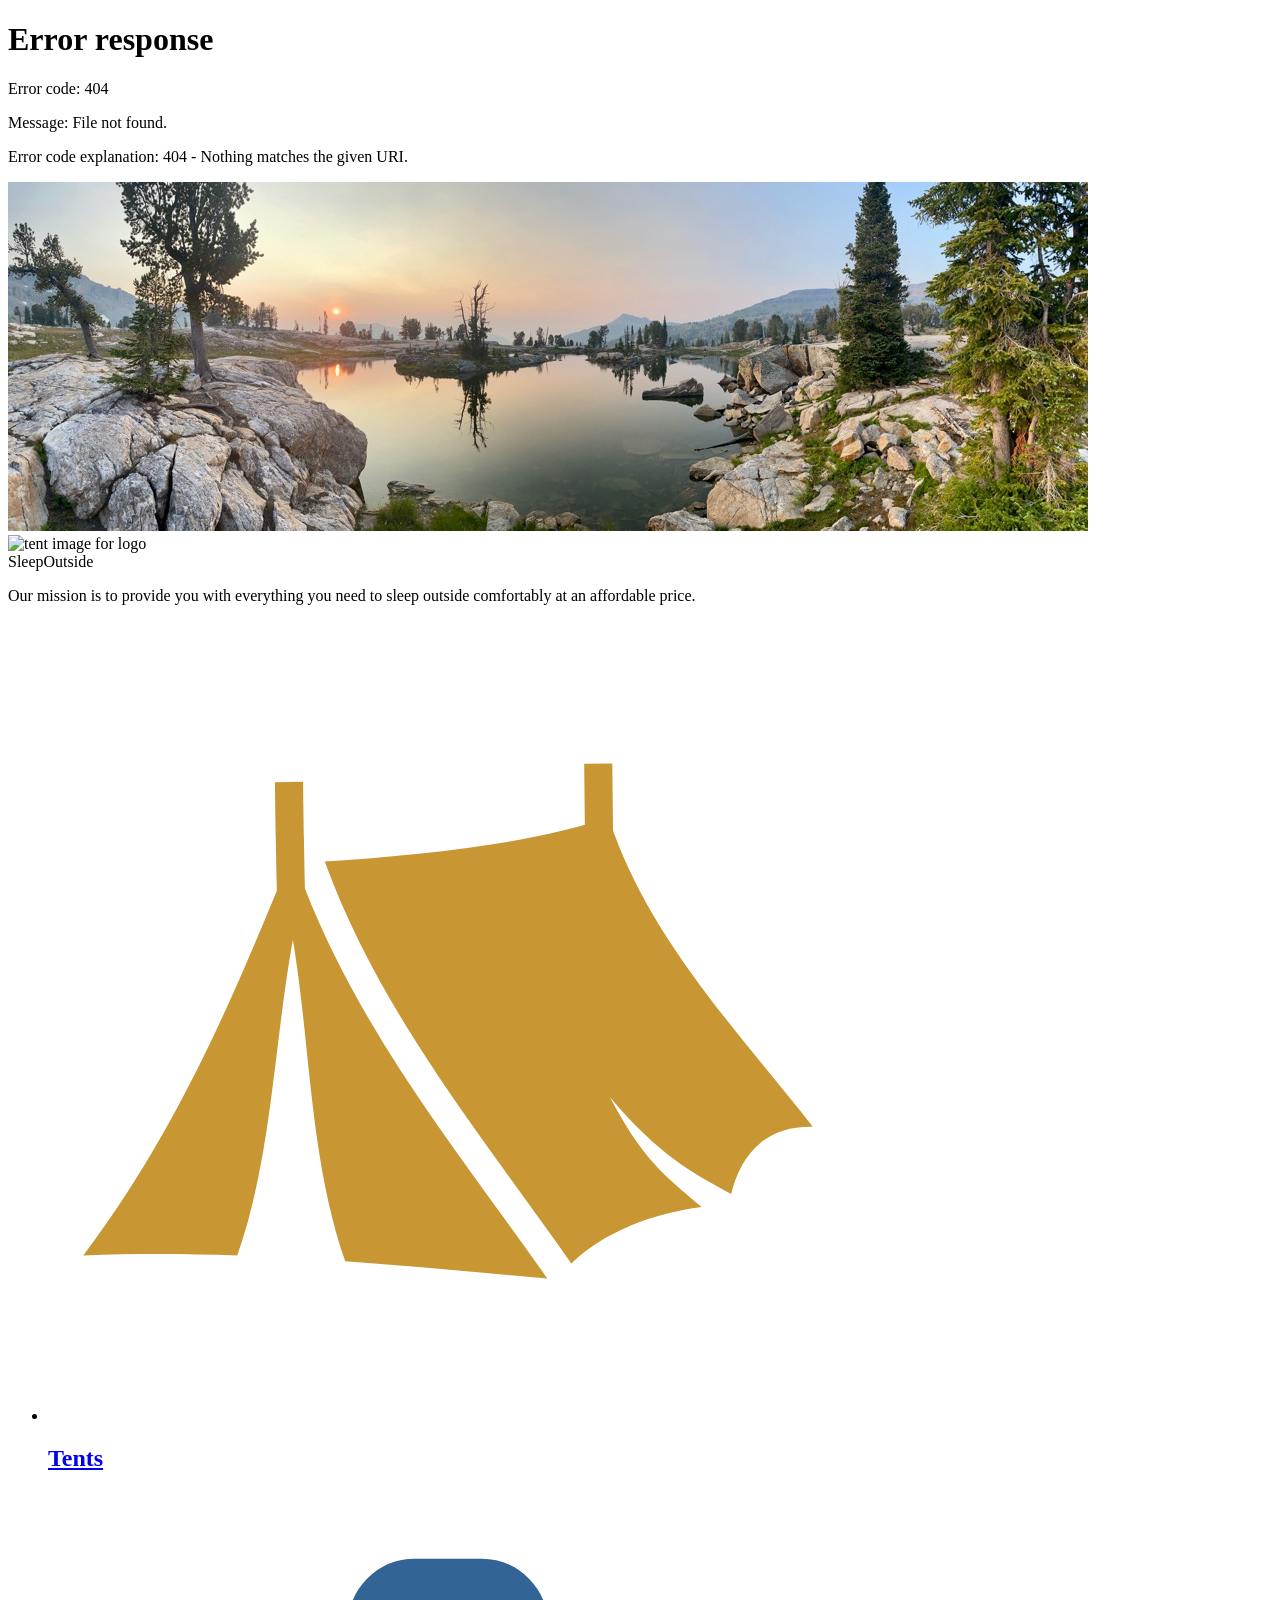
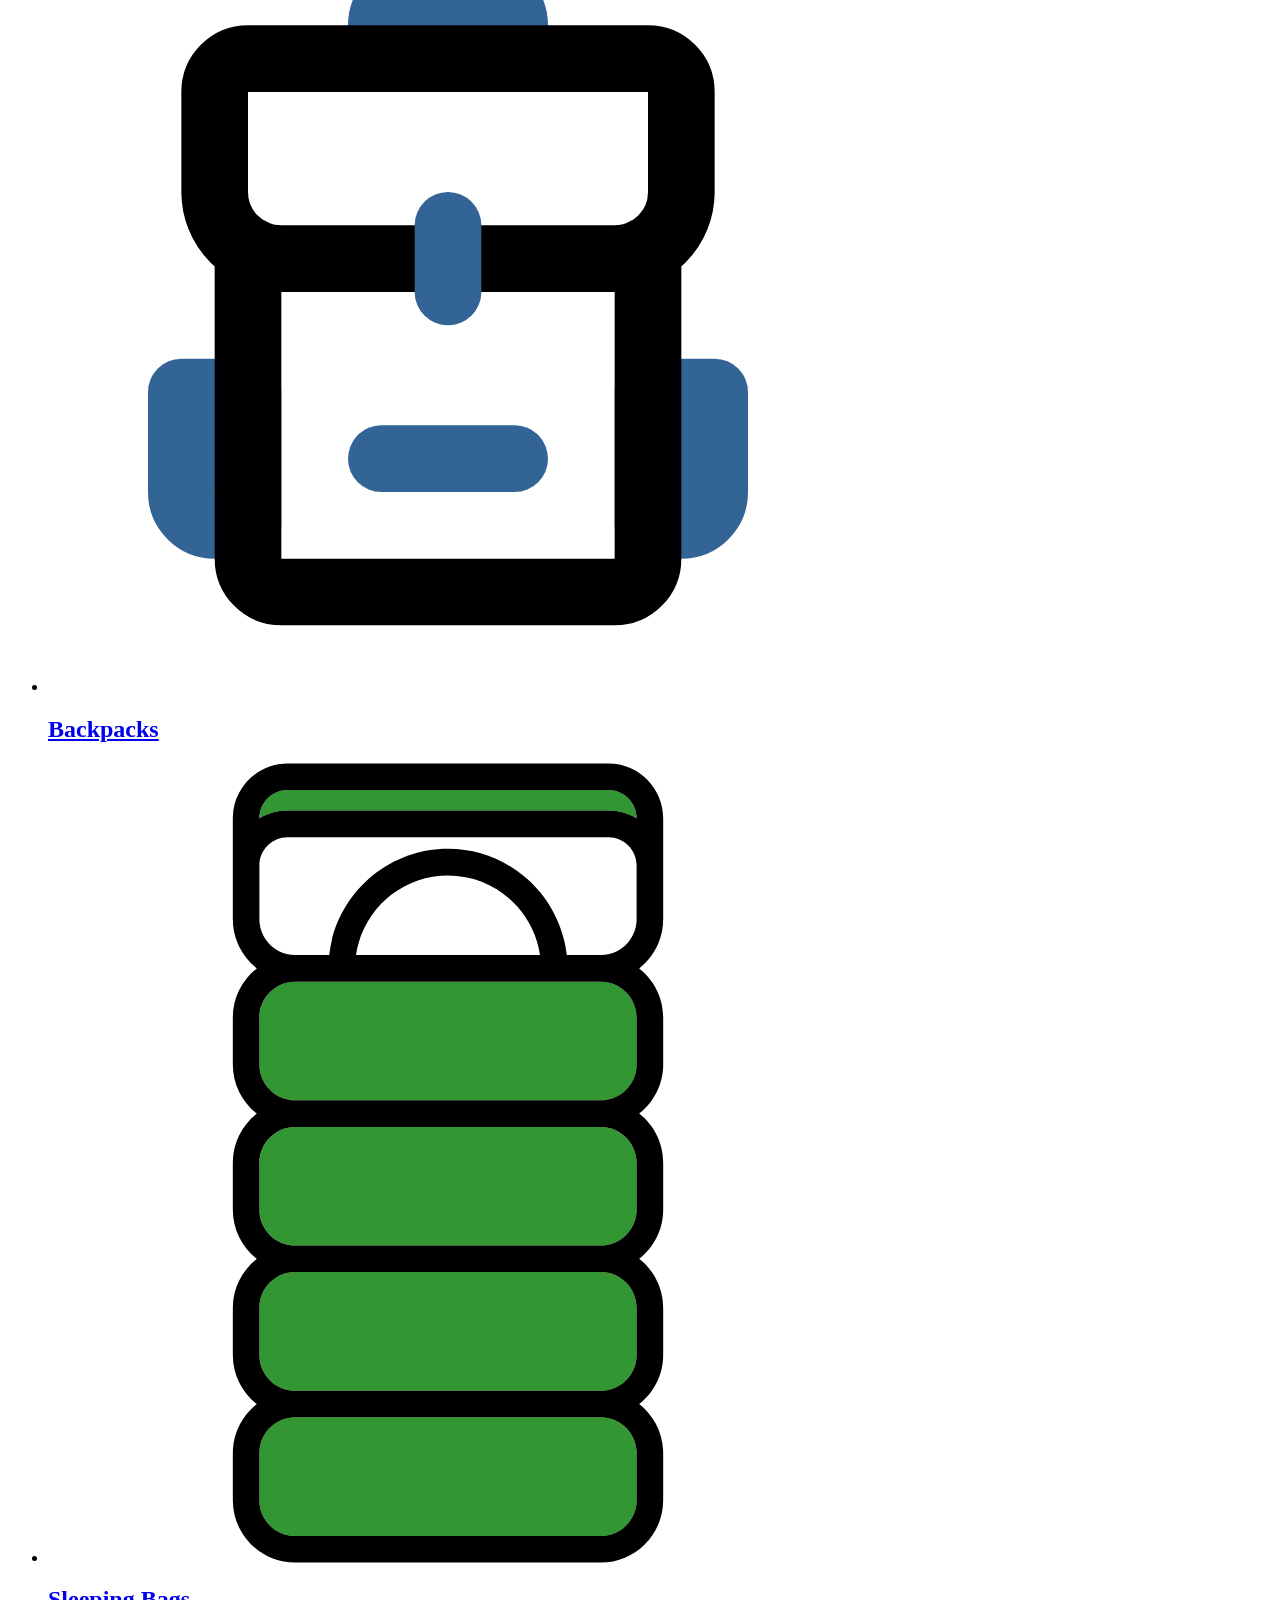
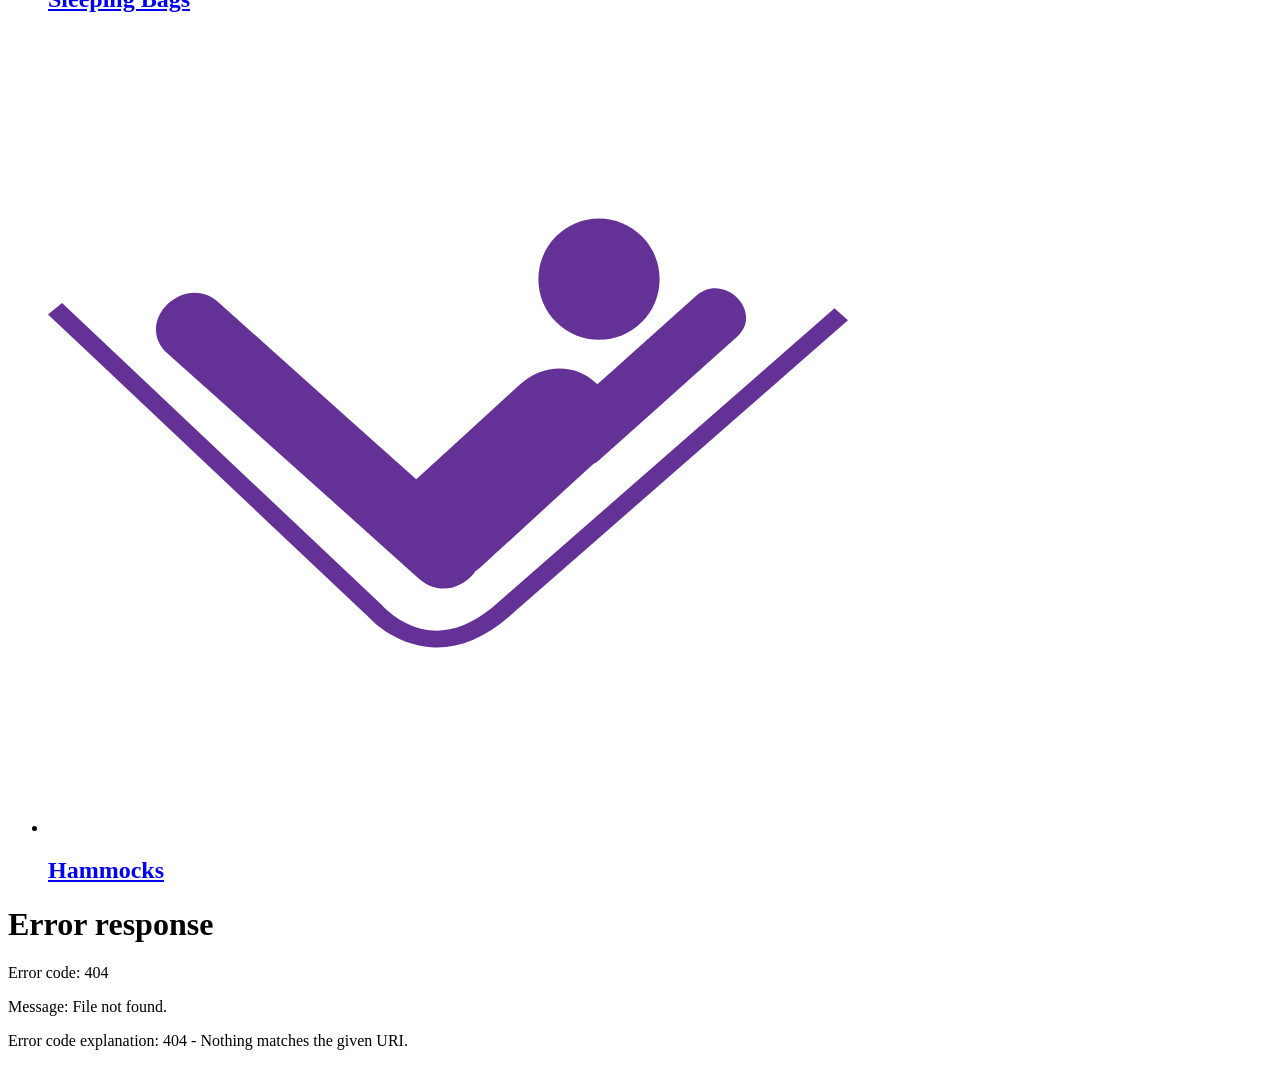
==== src/index.html @ 4403b669 "commit after comands npm lint and format" ====
<!doctype html>
<html lang="en">
  <head>
    <meta charset="UTF-8" />
    <meta name="viewport" content="width=device-width, initial-scale=1.0" />
    <title>Sleep Outside | Home</title>
    <link rel="stylesheet" href="/css/style.css" />
    <script src="js/main.js" type="module"></script>
  </head>

  <body>
    <header class="divider" id="main-header"></header>
    <main class="divider">
      <div class="hero">
        <img
          src="/images/banner-sm.jpg"
          srcset="images/banner-sm.jpg 500w, images/banner.jpg"
          alt="image of a high mountain lake"
        />
        <div class="logo logo--square">
          <img src="/images/noun_Tent_2517.svg" alt="tent image for logo" />
          <div>Sleep<span class="highlight">Outside</span></div>
        </div>
        <div class="mission">
          <p>
            Our mission is to provide you with everything you need to sleep
            outside comfortably at an affordable price.
          </p>
        </div>
      </div>

      <section class="products">
        <ul class="product-grid">
          <li>
            <a href="product_listing/index.html?category=tents">
              <img src="images/category-tents.svg" alt="Tents" />
              <h2>Tents</h2>
            </a>
          </li>
          <li>
            <a href="product_listing/index.html?category=backpacks">
              <img src="images/category-backpacks.svg" alt="Backpacks" />
              <h2>Backpacks</h2>
            </a>
          </li>
          <li>
            <a href="product_listing/index.html?category=sleeping-bags">
              <img src="images/category-sleepingbags.svg" alt="Sleeping Bags" />
              <h2>Sleeping Bags</h2>
            </a>
          </li>
          <li>
            <a href="product_listing/index.html?category=hammocks">
              <img src="images/category-hammocks.svg" alt="Hammocks" />
              <h2>Hammocks</h2>
            </a>
          </li>
        </ul>
      </section>
    </main>
    <footer id="main-footer"></footer>
  </body>
</html>
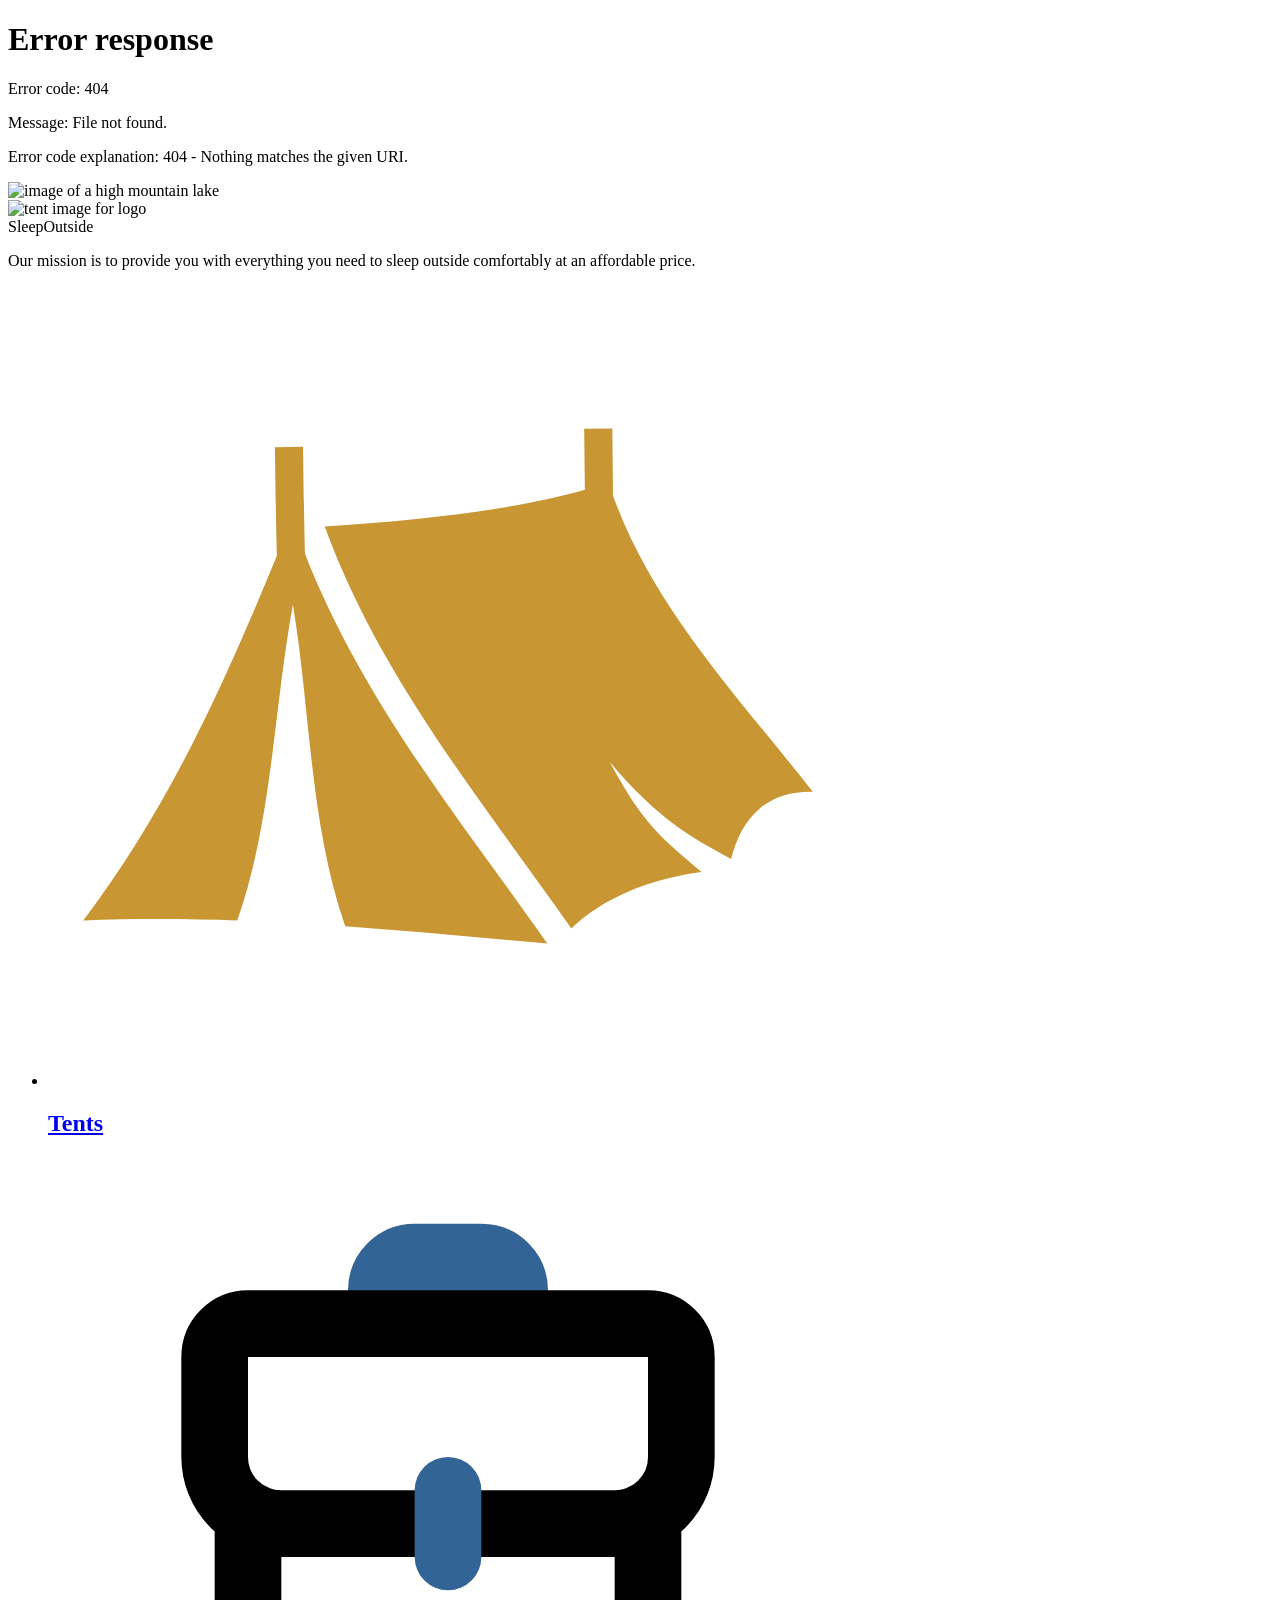
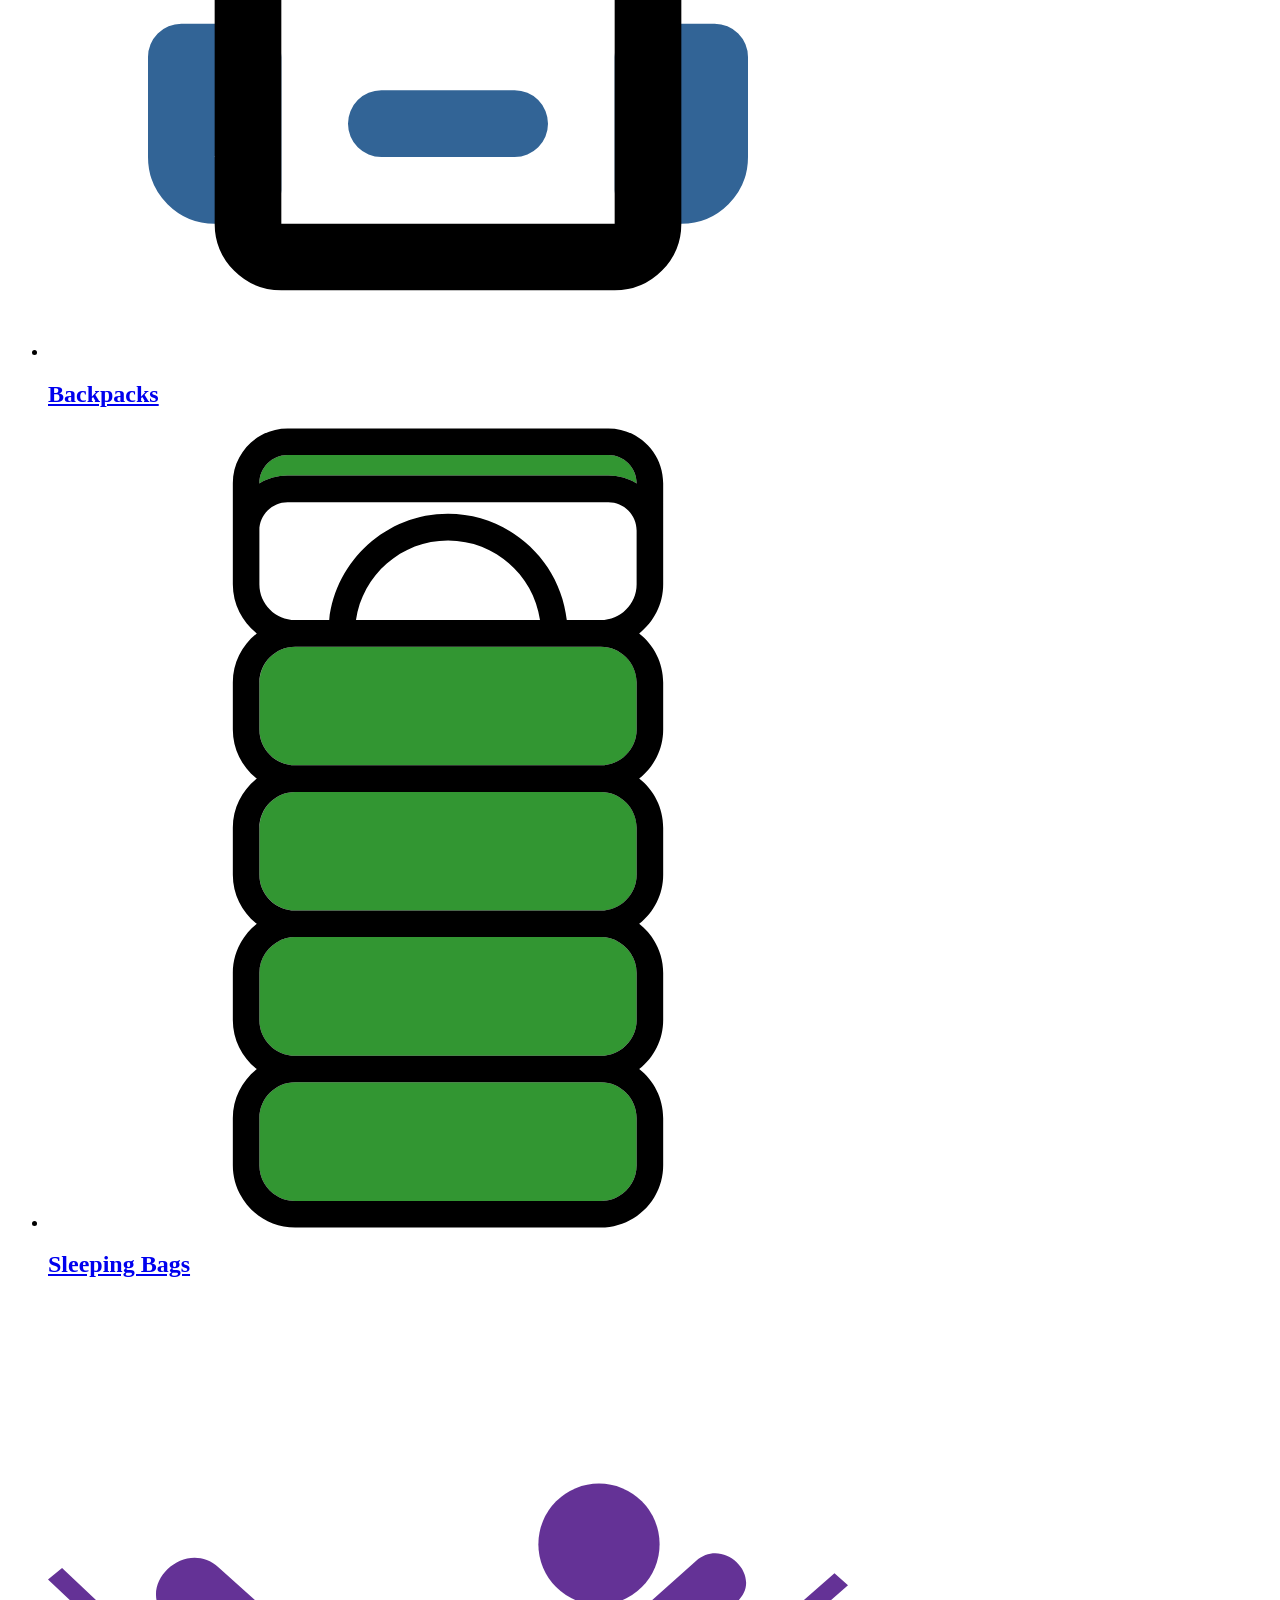
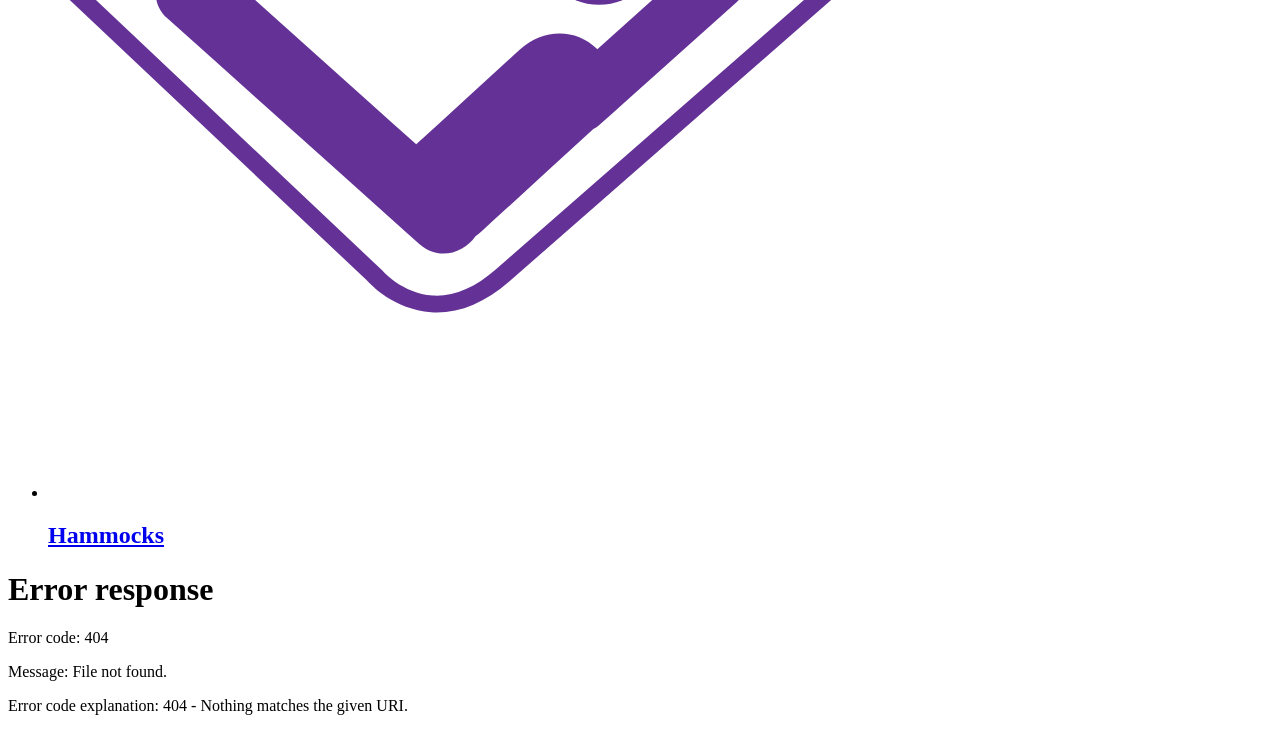
==== commit 9b5ee5ff: "delete of src set images" ====
--- a/src/index.html
+++ b/src/index.html
@@ -13,9 +13,7 @@
     <main class="divider">
       <div class="hero">
         <img
-          src="/images/banner-sm.jpg"
-          srcset="images/banner-sm.jpg 500w, images/banner.jpg"
-          alt="image of a high mountain lake"
+          src="/images/banner-sm.jpg" alt="image of a high mountain lake"
         />
         <div class="logo logo--square">
           <img src="/images/noun_Tent_2517.svg" alt="tent image for logo" />
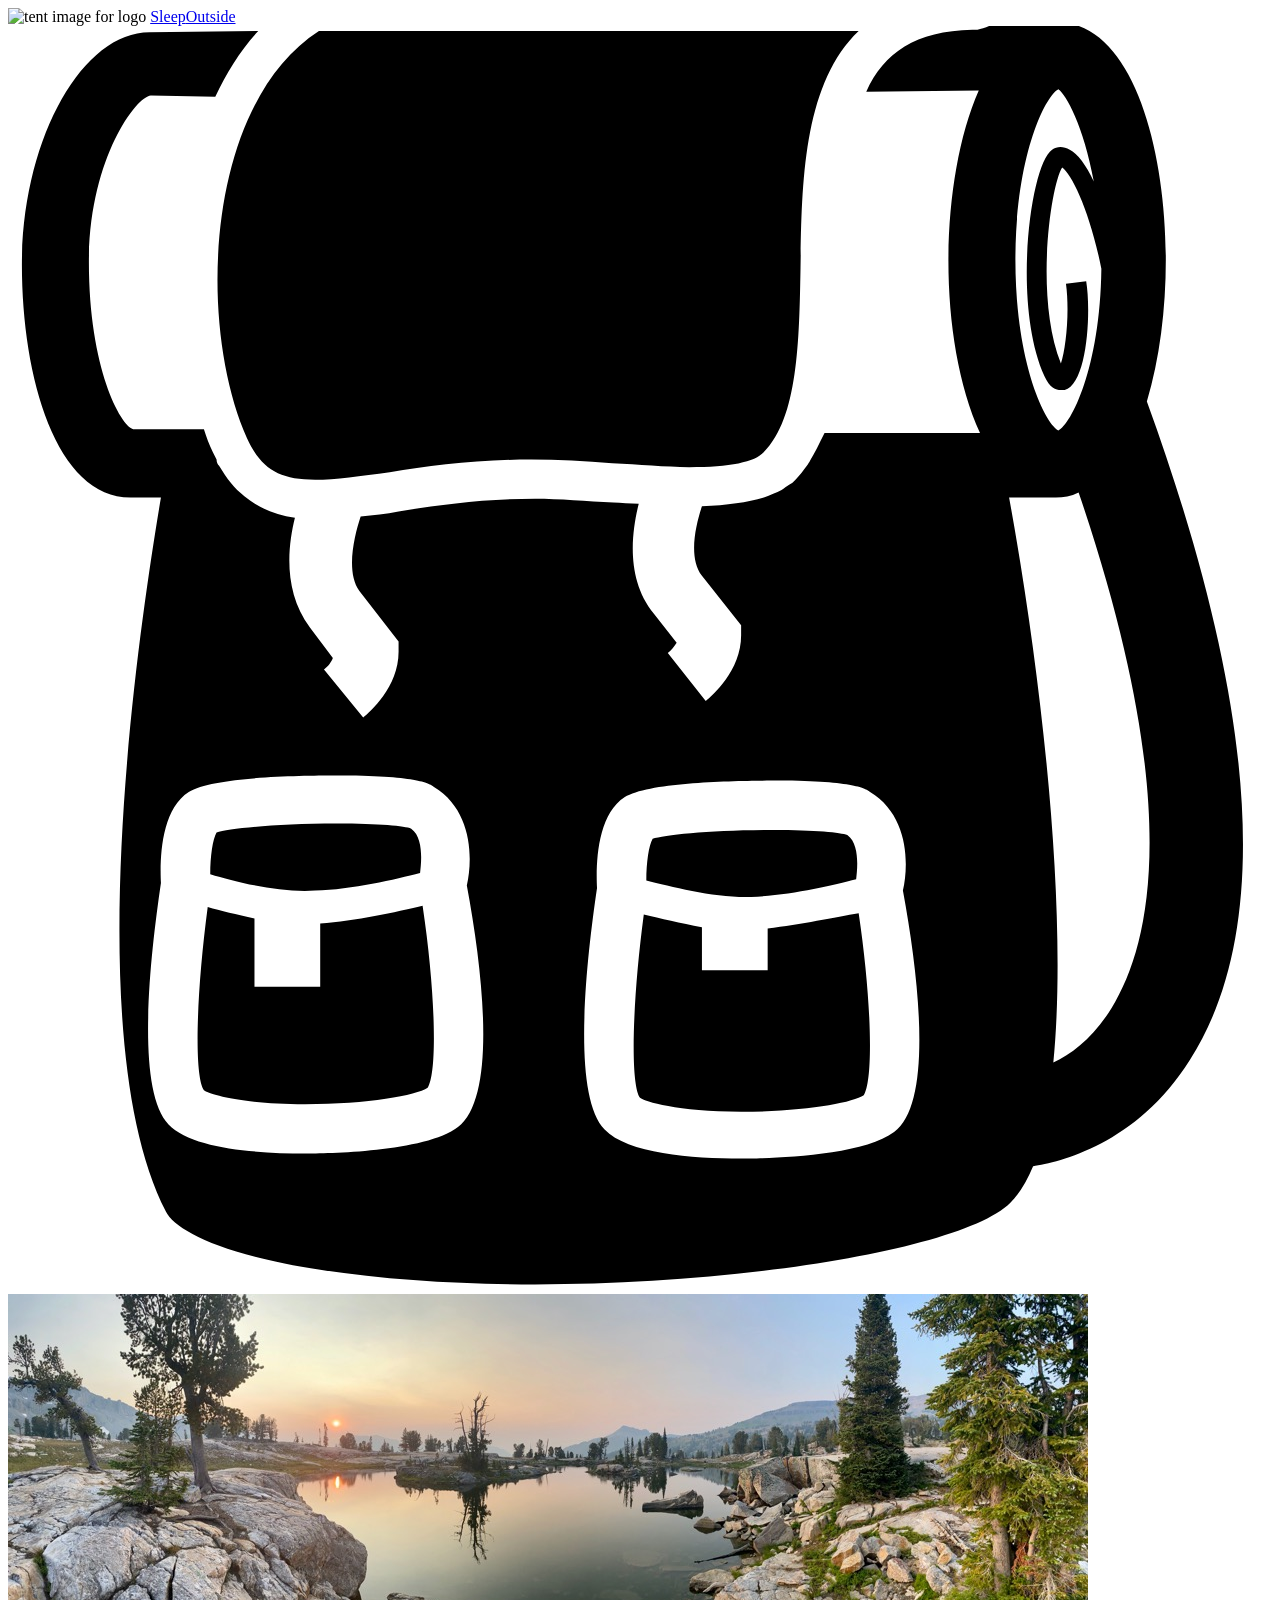
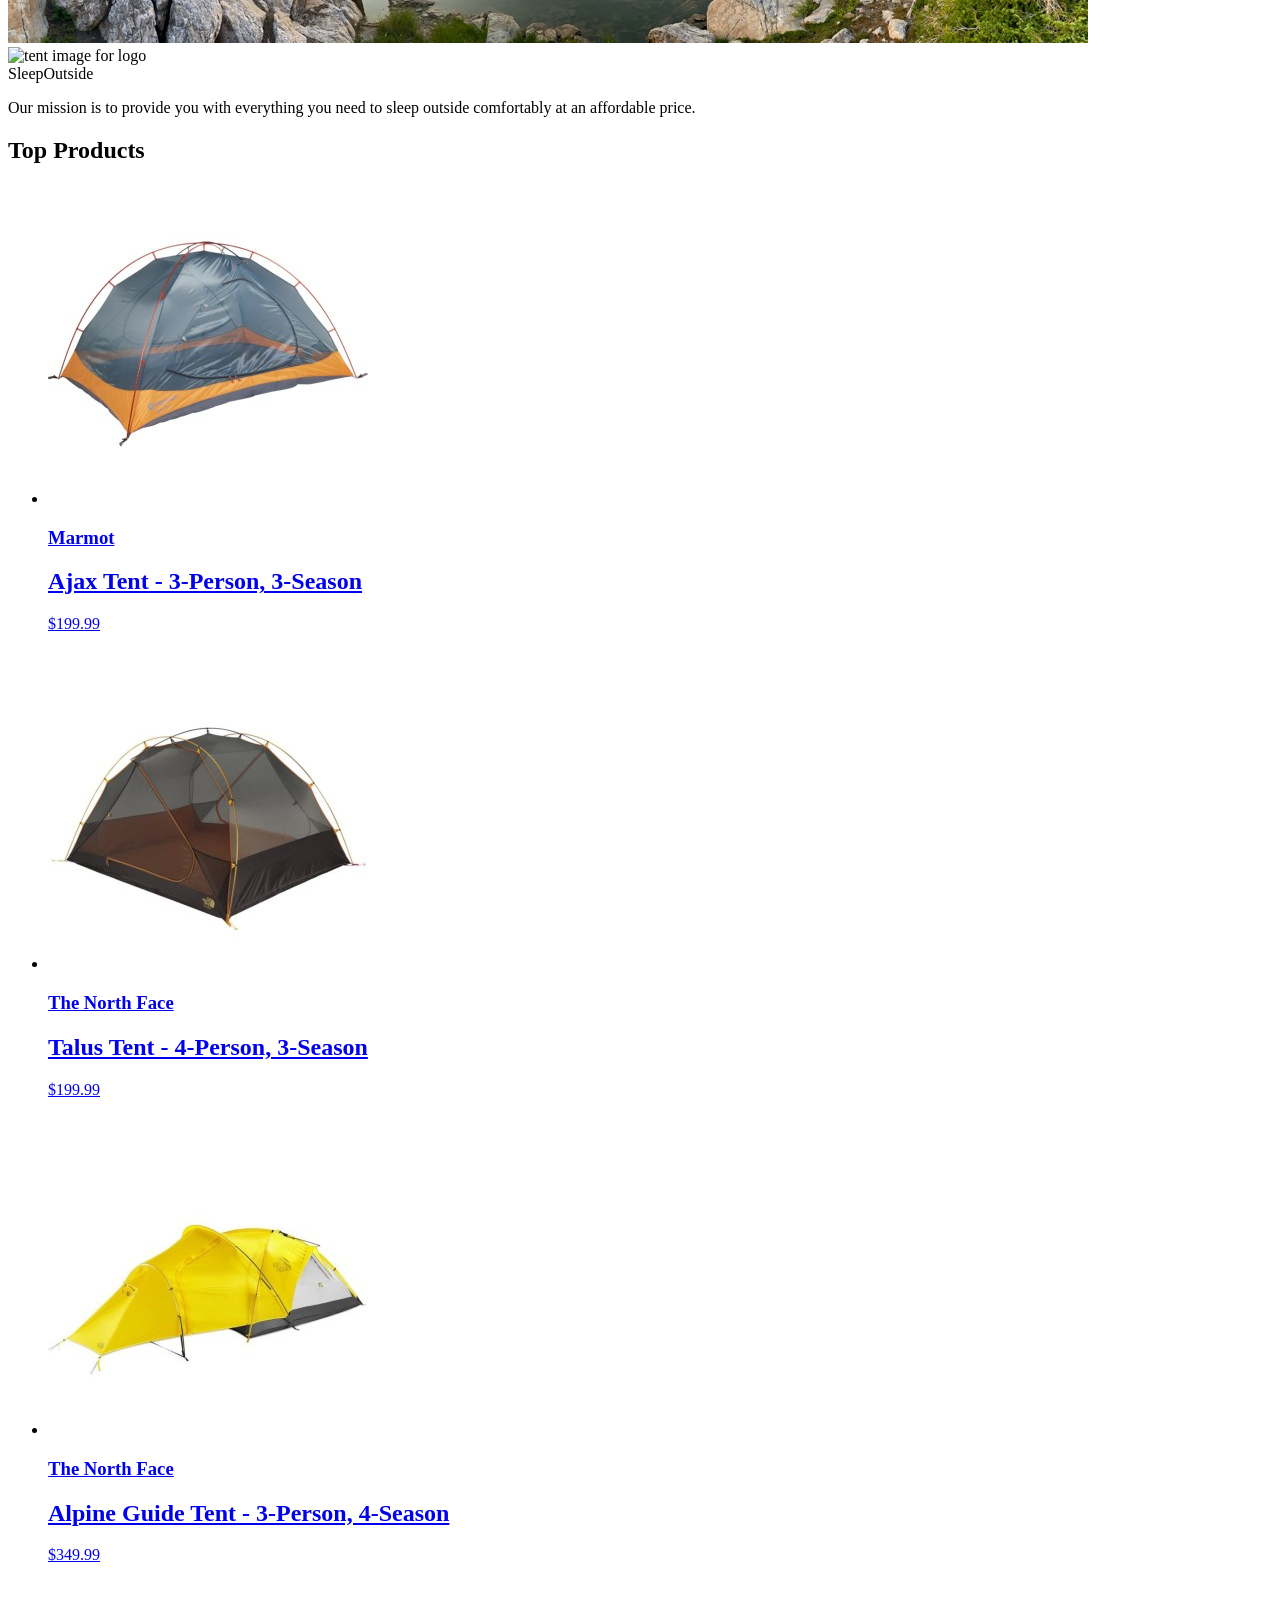
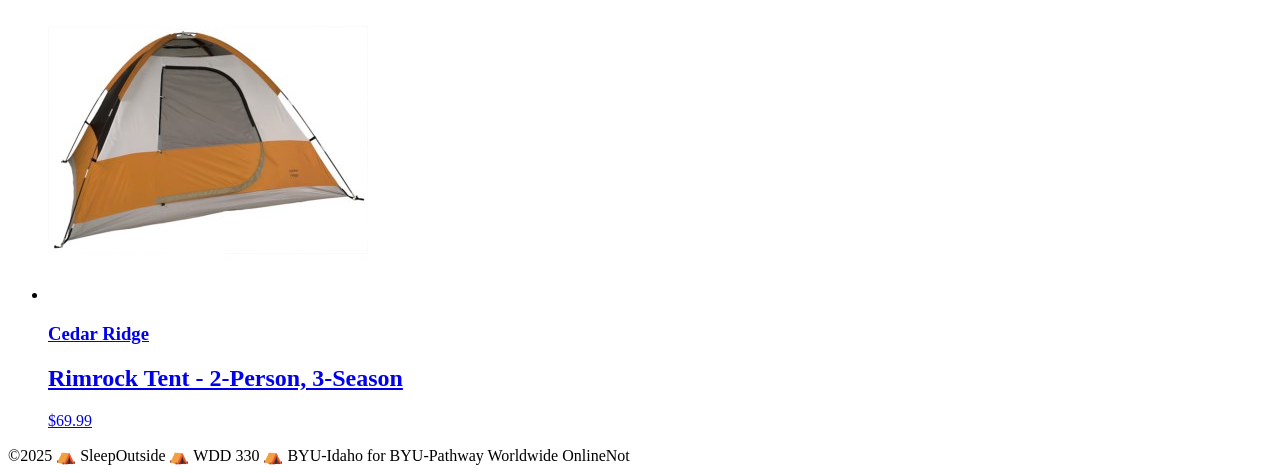
==== commit b612aea6: "redo the html for inde.html" ====
--- a/src/index.html
+++ b/src/index.html
@@ -1,61 +1,106 @@
 <!doctype html>
 <html lang="en">
-  <head>
-    <meta charset="UTF-8" />
-    <meta name="viewport" content="width=device-width, initial-scale=1.0" />
-    <title>Sleep Outside | Home</title>
-    <link rel="stylesheet" href="/css/style.css" />
-    <script src="js/main.js" type="module"></script>
-  </head>
 
-  <body>
-    <header class="divider" id="main-header"></header>
-    <main class="divider">
-      <div class="hero">
-        <img
-          src="/images/banner-sm.jpg" alt="image of a high mountain lake"
-        />
-        <div class="logo logo--square">
-          <img src="/images/noun_Tent_2517.svg" alt="tent image for logo" />
-          <div>Sleep<span class="highlight">Outside</span></div>
-        </div>
-        <div class="mission">
-          <p>
-            Our mission is to provide you with everything you need to sleep
-            outside comfortably at an affordable price.
-          </p>
-        </div>
+<head>
+  <meta charset="UTF-8" />
+  <meta name="viewport" content="width=device-width, initial-scale=1.0" />
+  <title>Sleep Outside | Home</title>
+  <link rel="stylesheet" href="/css/style.css" />
+</head>
+
+<body>
+  <header class="divider">
+    <div class="logo">
+      <img src="/images/noun_Tent_2517.svg" alt="tent image for logo" />
+      <a href="index.html"> Sleep<span class="highlight">Outside</span></a>
+    </div>
+    <div class="cart">
+      <a href="cart/index.html">
+        <svg xmlns="http://www.w3.org/2000/svg" viewBox="0 0 100 100">
+          <path
+            d="M18.9 32.6c1.1 2.4 2.5 3.3 5.4 3.3 1.6 0 3.6-0.3 5.9-0.6 3.2-0.5 6.9-1 11.2-1 2.1 0 4.3 0.1 6.4 0.3 2.1 0.1 4.2 0.3 6.1 0.3 3.2 0 5.2-0.4 5.9-1.2 2.7-2.7 2.8-8.8 2.9-14.6 0.1-6.7 0.2-14.5 4.6-18.7 -0.5 0-1 0-1.6 0 -14.2 0-37.5 0-41.1 0C15.6 6.2 14.9 23.6 18.9 32.6z" />
+          <path
+            d="M90.1 29.7c1-3.3 1.5-7.3 1.5-11.2 0-9-2.7-18.8-8.6-18.8 -0.1 0-0.2 0-0.3 0L77.8-0.1c-0.3 0.2-0.8 0.3-1.1 0.4 0 0 0 0 0 0 -0.2 0-0.3 0-0.4 0 -4.5 0.1-7 1.8-8.4 4.9l8.9-0.1c-1.6 3.6-2.4 8.7-2.4 13.5 0 4.9 0.8 9.9 2.5 13.6l-12.3 0c-0.2 0.4-0.4 0.8-0.6 1.2 -0.2 0.4-0.4 0.7-0.6 1.1 -0.1 0.1-0.1 0.2-0.2 0.3 -0.3 0.4-0.5 0.7-0.9 1.1 0 0 0 0 0 0 0 0-0.1 0.1-0.1 0.1 -0.1 0.1-0.2 0.2-0.4 0.3 -0.2 0.1-0.4 0.3-0.6 0.4 0 0 0 0 0 0 -0.4 0.2-0.9 0.4-1.4 0.6 -1.3 0.4-2.9 0.6-4.9 0.7 -0.5 1.5-1.1 4.1 0 5.5l3.1 3.9 0 0.8c0 2.8-2.3 4.8-2.8 5.2l-3-3.8c0.3-0.2 0.5-0.5 0.7-0.8l-1.8-2.3c-2.2-2.7-1.8-6.3-1.2-8.7 -0.7 0-1.4-0.1-2-0.1 -2.1-0.1-4.3-0.3-6.2-0.3 -4.1 0-7.7 0.5-10.8 1 -1 0.2-2 0.3-3 0.4 -0.5 1.5-1.2 4.4-0.1 5.9l3.1 4 0 0.8c0 2.8-2.3 4.8-2.8 5.2l-3.1-3.8c0.3-0.2 0.6-0.6 0.7-0.9l-1.8-2.4c-2.1-2.8-1.8-6.3-1.2-8.7 -1.6-0.2-2.9-0.8-4-1.7h0c-0.8-0.6-1.4-1.4-2-2.4 -0.1-0.1-0.2-0.3-0.2-0.5 -0.1-0.2-0.2-0.4-0.3-0.6 -0.3-0.6-0.5-1.2-0.7-1.8l-5.6 0c-1-0.3-3.5-4.8-3.5-13.2 0-8.1 3.7-13.1 4.9-13.2L16.4 5.6c0.9-1.9 2-3.7 3.4-5.2L11.2 0.5c-5.4 0-10.1 8.6-10.1 18.4 0 8.9 2.7 18.4 8.6 18.4h2.4c-1.8 10.7-6.6 43 0.4 56.5 0.7 1.4 4.3 3.4 12.2 4.6 20.2 3.1 49.8-0.5 54.6-5.3 0.7-0.7 1.3-1.7 1.8-2.9 2-0.3 8.2-1.7 12.4-8.4C100.1 71.5 98.9 53.9 90.1 29.7zM35.6 87.1c-2.6 2-10.5 2.1-12.1 2.1 0 0 0 0 0 0 -3.9 0-9-0.4-10.8-2.3 -2.6-2.7-1.5-13-0.6-19.1 -0.1-1.9 0-5.8 2.2-7.2 1.9-1.2 8.7-1.3 11.6-1.3 6.4 0 7.4 0.6 7.8 0.9 3 1.8 3.1 5.6 2.6 7.8C37.7 75.5 38.6 84.8 35.6 87.1zM70.1 87.5c-2.6 2-10.5 2.1-12.1 2.1 0 0 0 0 0 0 -3.9 0-9-0.4-10.8-2.3 -2.6-2.7-1.5-13-0.6-19.1 -0.1-1.9 0-5.8 2.2-7.2 1.9-1.2 8.7-1.3 11.6-1.3 6.4 0 7.4 0.6 7.8 0.9 3 1.8 3.1 5.6 2.6 7.8C72.2 76 73.1 85.3 70.1 87.5zM85.9 12.3c-0.6-1.3-1.3-2.2-1.9-2.5 -0.5-0.3-1-0.3-1.4 0 -1.7 1.1-3.2 12.2-0.6 17.9 0.4 0.9 0.9 1.1 1.3 1.1 0.1 0 0.2 0 0.3 0 1.8-0.5 2.1-6.2 1.7-8.6l-1.6 0.2c0.3 2.2 0 5.1-0.4 6.3 -2.1-5.3-0.8-14.1 0.1-15.5 0.8 0.6 2.2 3.5 3.1 8 -0.1 7.9-2.4 12.3-3.4 12.8 -1-0.5-3.4-5.2-3.4-13.5 0-8.3 2.4-13 3.4-13.5C83.7 5.4 85.1 7.9 85.9 12.3zM87.3 77.7c-1.4 2.3-3.1 3.6-4.6 4.3 1.2-12.2-1-31-3.5-44.7h3.3c0.1 0 0.3 0 0.4 0 0.6 0 1.2-0.1 1.8-0.4C92.8 60.7 90.7 72.2 87.3 77.7z" />
+          <path
+            d="M24.7 71v5h-5.2v-5.4c-1.4-0.3-2.7-0.6-3.7-0.9 -0.9 6.8-1.1 13.3-0.3 14.5 0.4 0.3 2.9 1.1 8 1.1h0c5 0 8.8-0.7 9.7-1.3 0.8-1.3 0.6-7.7-0.4-14.4C30.7 70.1 27.5 70.8 24.7 71z" />
+          <path
+            d="M58.8 68.9c2.9-0.1 6.4-0.9 8.3-1.4 0.1-0.8 0.3-2.8-0.7-3.5 -0.5-0.2-2.5-0.4-5.9-0.4 -4.9 0-8.6 0.4-9.5 0.7 -0.3 0.5-0.5 1.9-0.5 3.3C52.5 68.1 56 69 58.8 68.9z" />
+          <path
+            d="M24.3 68.4c2.9-0.1 6.4-0.9 8.3-1.4 0.1-0.8 0.3-2.8-0.7-3.5 -0.5-0.2-2.5-0.4-5.9-0.4 -4.9 0-8.6 0.4-9.5 0.7 -0.3 0.5-0.5 1.9-0.5 3.3C18 67.7 21.5 68.6 24.3 68.4z" />
+          <path
+            d="M60.1 71.4v3.3h-5.2v-3.4c-1.7-0.3-3.3-0.7-4.6-1 -0.9 6.8-1.1 13.3-0.3 14.5 0.4 0.3 2.9 1.1 8 1.1h0c5 0 8.8-0.7 9.7-1.3 0.8-1.3 0.6-7.7-0.4-14.4C65.5 70.5 62.7 71.1 60.1 71.4z" />
+
+          <!-- <text x="0" y="115" fill="#000000" font-size="5px" font-weight="bold" font-family="'Helvetica Neue', Helvetica, Arial-Unicode, Arial, Sans-serif">Created by Natalia Woodroffe</text>
+            <text x="0" y="120" fill="#000000" font-size="5px" font-weight="bold" font-family="'Helvetica Neue', Helvetica, Arial-Unicode, Arial, Sans-serif">from the Noun Project</text> -->
+        </svg>
+      </a>
+    </div>
+  </header>
+  <main class="divider">
+    <div class="hero">
+      <img src="/images/banner-sm.jpg" srcset="images/banner-sm.jpg 500w, images/banner.jpg"
+        alt="image of a high mountain lake" />
+      <div class="logo logo--square">
+        <img src="/images/noun_Tent_2517.svg" alt="tent image for logo" />
+        <div>Sleep<span class="highlight">Outside</span></div>
       </div>
+      <div class="mission">
+        <p>
+          Our mission is to provide you with everything you need to sleep
+          outside comfortably at an affordable price.
+        </p>
+      </div>
+    </div>
 
-      <section class="products">
-        <ul class="product-grid">
-          <li>
-            <a href="product_listing/index.html?category=tents">
-              <img src="images/category-tents.svg" alt="Tents" />
-              <h2>Tents</h2>
-            </a>
-          </li>
-          <li>
-            <a href="product_listing/index.html?category=backpacks">
-              <img src="images/category-backpacks.svg" alt="Backpacks" />
-              <h2>Backpacks</h2>
-            </a>
-          </li>
-          <li>
-            <a href="product_listing/index.html?category=sleeping-bags">
-              <img src="images/category-sleepingbags.svg" alt="Sleeping Bags" />
-              <h2>Sleeping Bags</h2>
-            </a>
-          </li>
-          <li>
-            <a href="product_listing/index.html?category=hammocks">
-              <img src="images/category-hammocks.svg" alt="Hammocks" />
-              <h2>Hammocks</h2>
-            </a>
-          </li>
-        </ul>
-      </section>
-    </main>
-    <footer id="main-footer"></footer>
-  </body>
-</html>
+    <section class="products">
+      <h2>Top Products</h2>
+      <ul class="product-list">
+        <li class="product-card">
+          <a href="product_pages/marmot-ajax-3.html">
+            <img src="images/tents/marmot-ajax-tent-3-person-3-season-in-pale-pumpkin-terracotta~p~880rr_01~320.jpg"
+              alt="Marmot Ajax tent" />
+            <h3 class="card__brand">Marmot</h3>
+            <h2 class="card__name">Ajax Tent - 3-Person, 3-Season</h2>
+            <p class="product-card__price">$199.99</p>
+          </a>
+        </li>
+        <li class="product-card">
+          <a href="product_pages/northface-talus-4.html">
+            <img
+              src="images/tents/the-north-face-talus-tent-4-person-3-season-in-golden-oak-saffron-yellow~p~985rf_01~320.jpg"
+              alt="Talus Tent - 4-Person, 3-Season" />
+            <h3 class="card__brand">The North Face</h3>
+            <h2 class="card__name">Talus Tent - 4-Person, 3-Season</h2>
+            <p class="product-card__price">$199.99</p>
+          </a>
+        </li>
+
+        <li class="product-card">
+          <a href="product_pages/northface-alpine-3.html">
+            <img
+              src="images/tents/the-north-face-alpine-guide-tent-3-person-4-season-in-canary-yellow-high-rise-grey~p~985pr_01~320.jpg"
+              alt="Alpine Guide Tent - 3-Person, 4-Season" />
+            <h3 class="card__brand">The North Face</h3>
+            <h2 class="card__name">Alpine Guide Tent - 3-Person, 4-Season</h2>
+            <p class="product-card__price">$349.99</p>
+          </a>
+        </li>
+        <li class="product-card">
+          <a href="product_pages/cedar-ridge-rimrock-2.html">
+            <img src="images/tents/cedar-ridge-rimrock-tent-2-person-3-season-in-rust-clay~p~344yj_01~320.jpg"
+              alt="Rimrock Tent - 2-Person, 3-Season" />
+            <h3 class="card__brand">Cedar Ridge</h3>
+            <h2 class="card__name">Rimrock Tent - 2-Person, 3-Season</h2>
+            <p class="product-card__price">$69.99</p>
+          </a>
+        </li>
+      </ul>
+    </section>
+  </main>
+  <footer>
+    &copy;2025 ⛺ SleepOutside ⛺ WDD 330 ⛺ BYU-Idaho for BYU-Pathway
+    Worldwide OnlineNot
+  </footer>
+</body>
+
+</html>
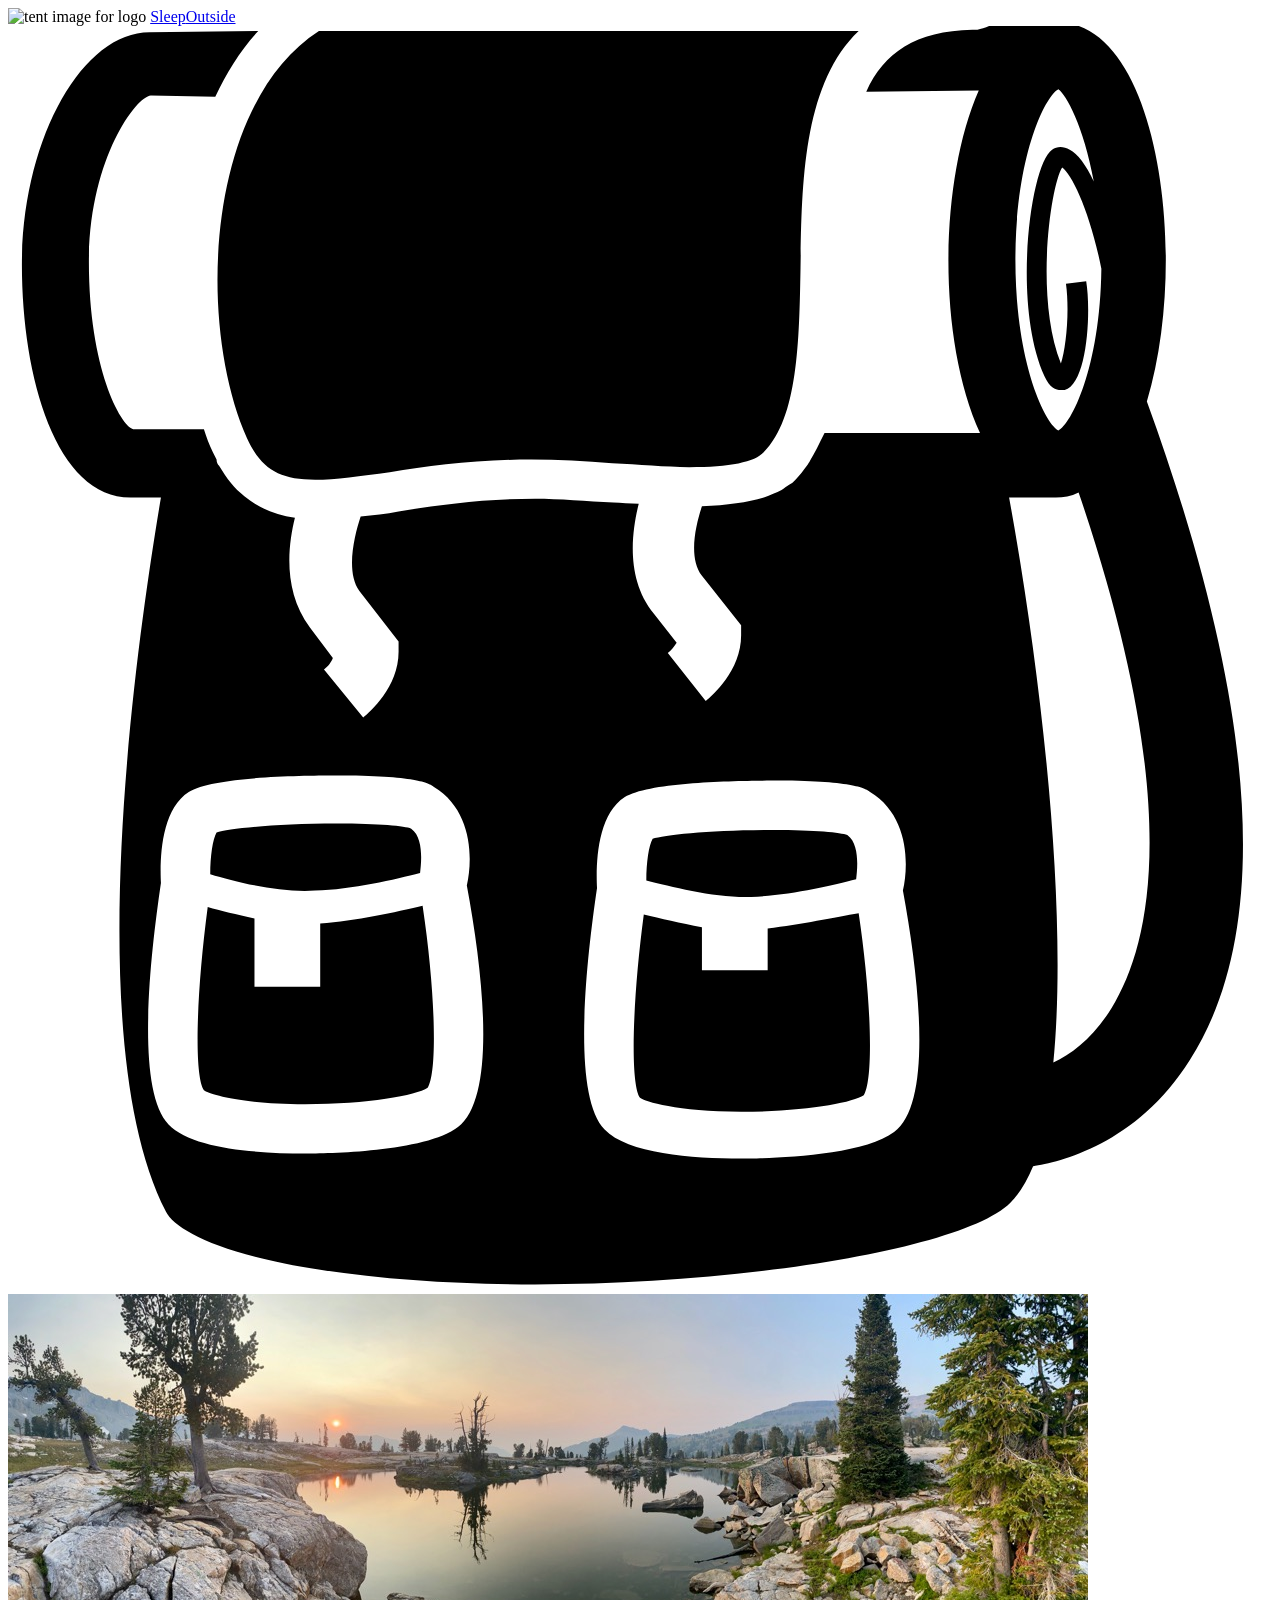
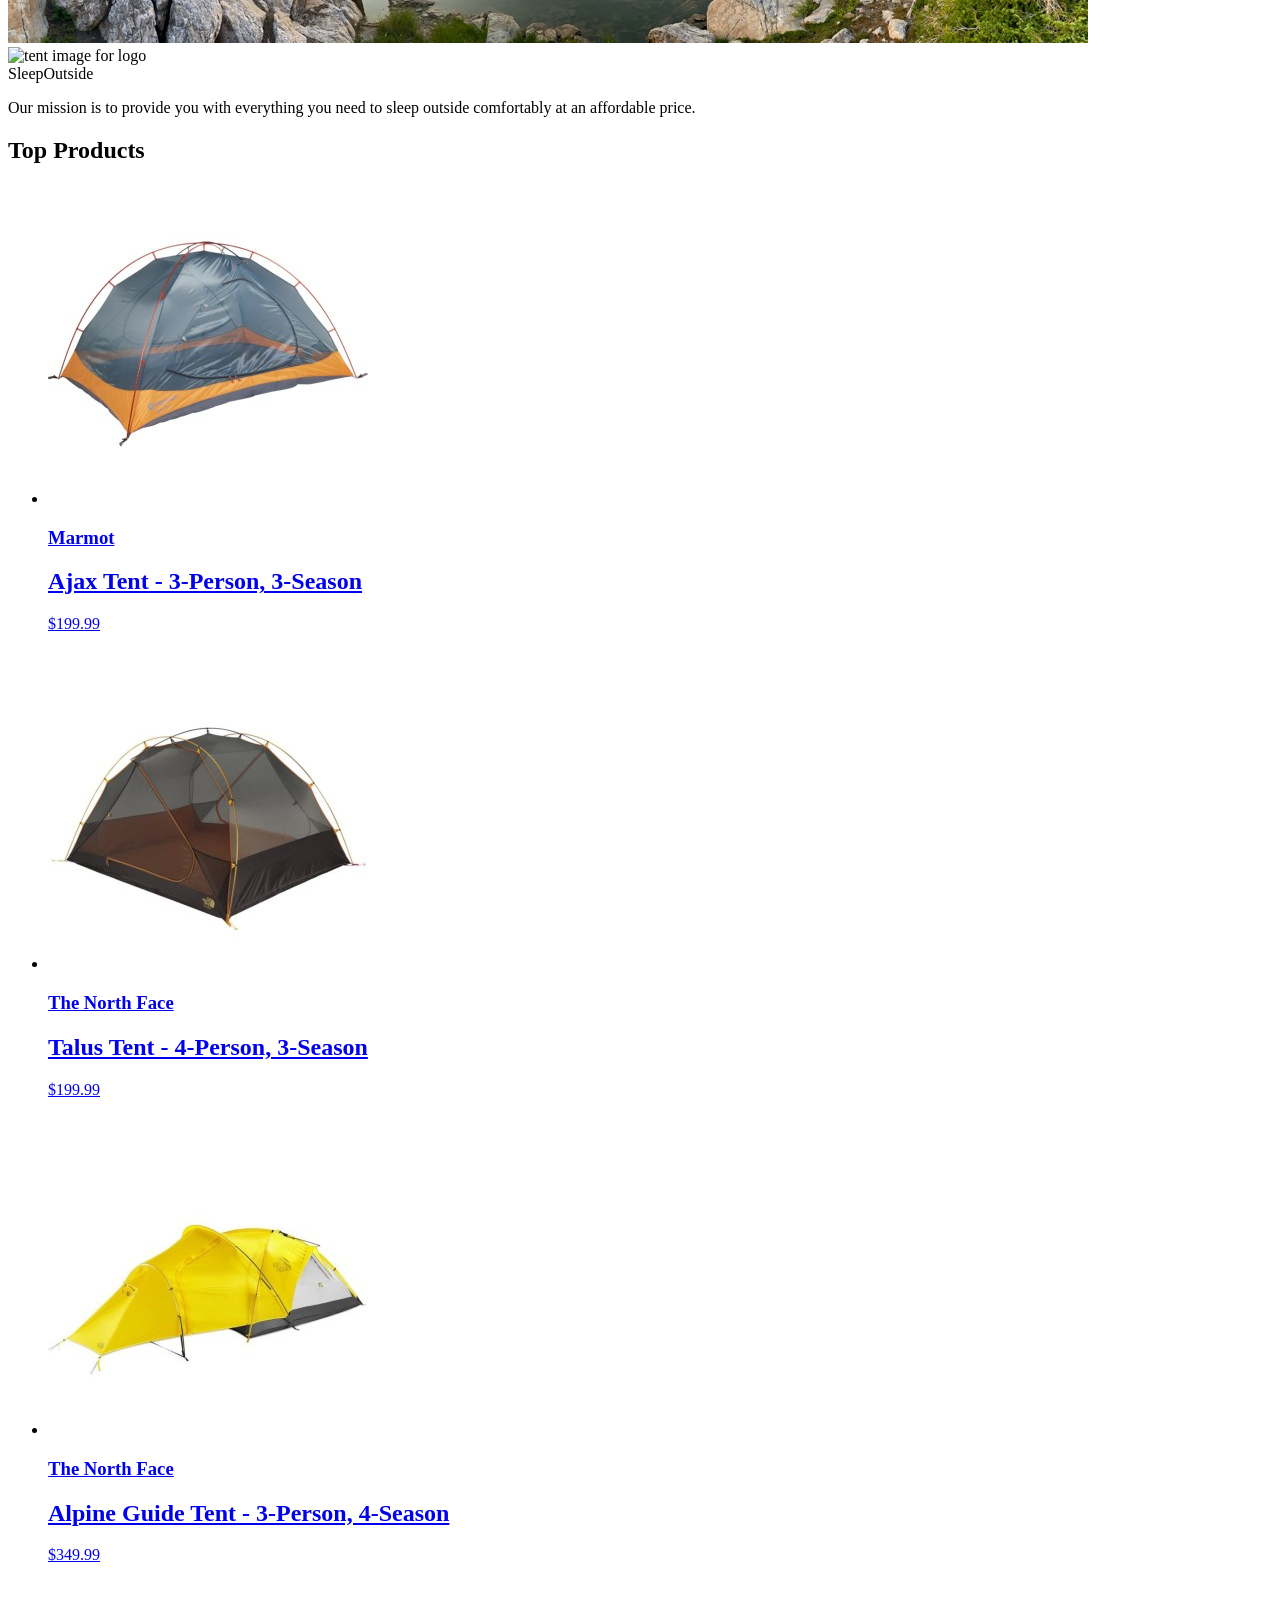
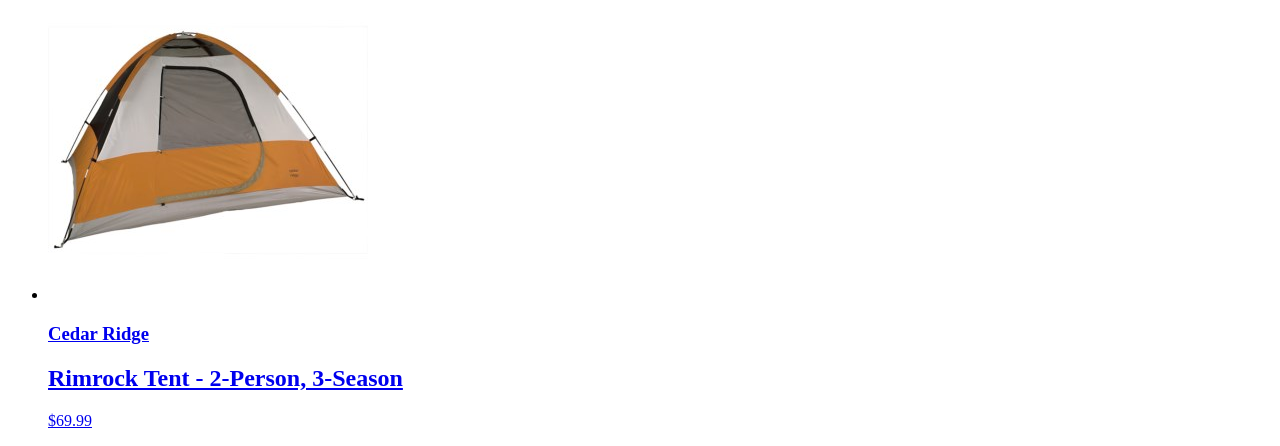
==== commit 645e8551: "testing main footer" ====
--- a/src/index.html
+++ b/src/index.html
@@ -97,10 +97,7 @@
       </ul>
     </section>
   </main>
-  <footer>
-    &copy;2025 ⛺ SleepOutside ⛺ WDD 330 ⛺ BYU-Idaho for BYU-Pathway
-    Worldwide OnlineNot
-  </footer>
+  <footer id="main-footer"></footer>
 </body>
 
 </html>
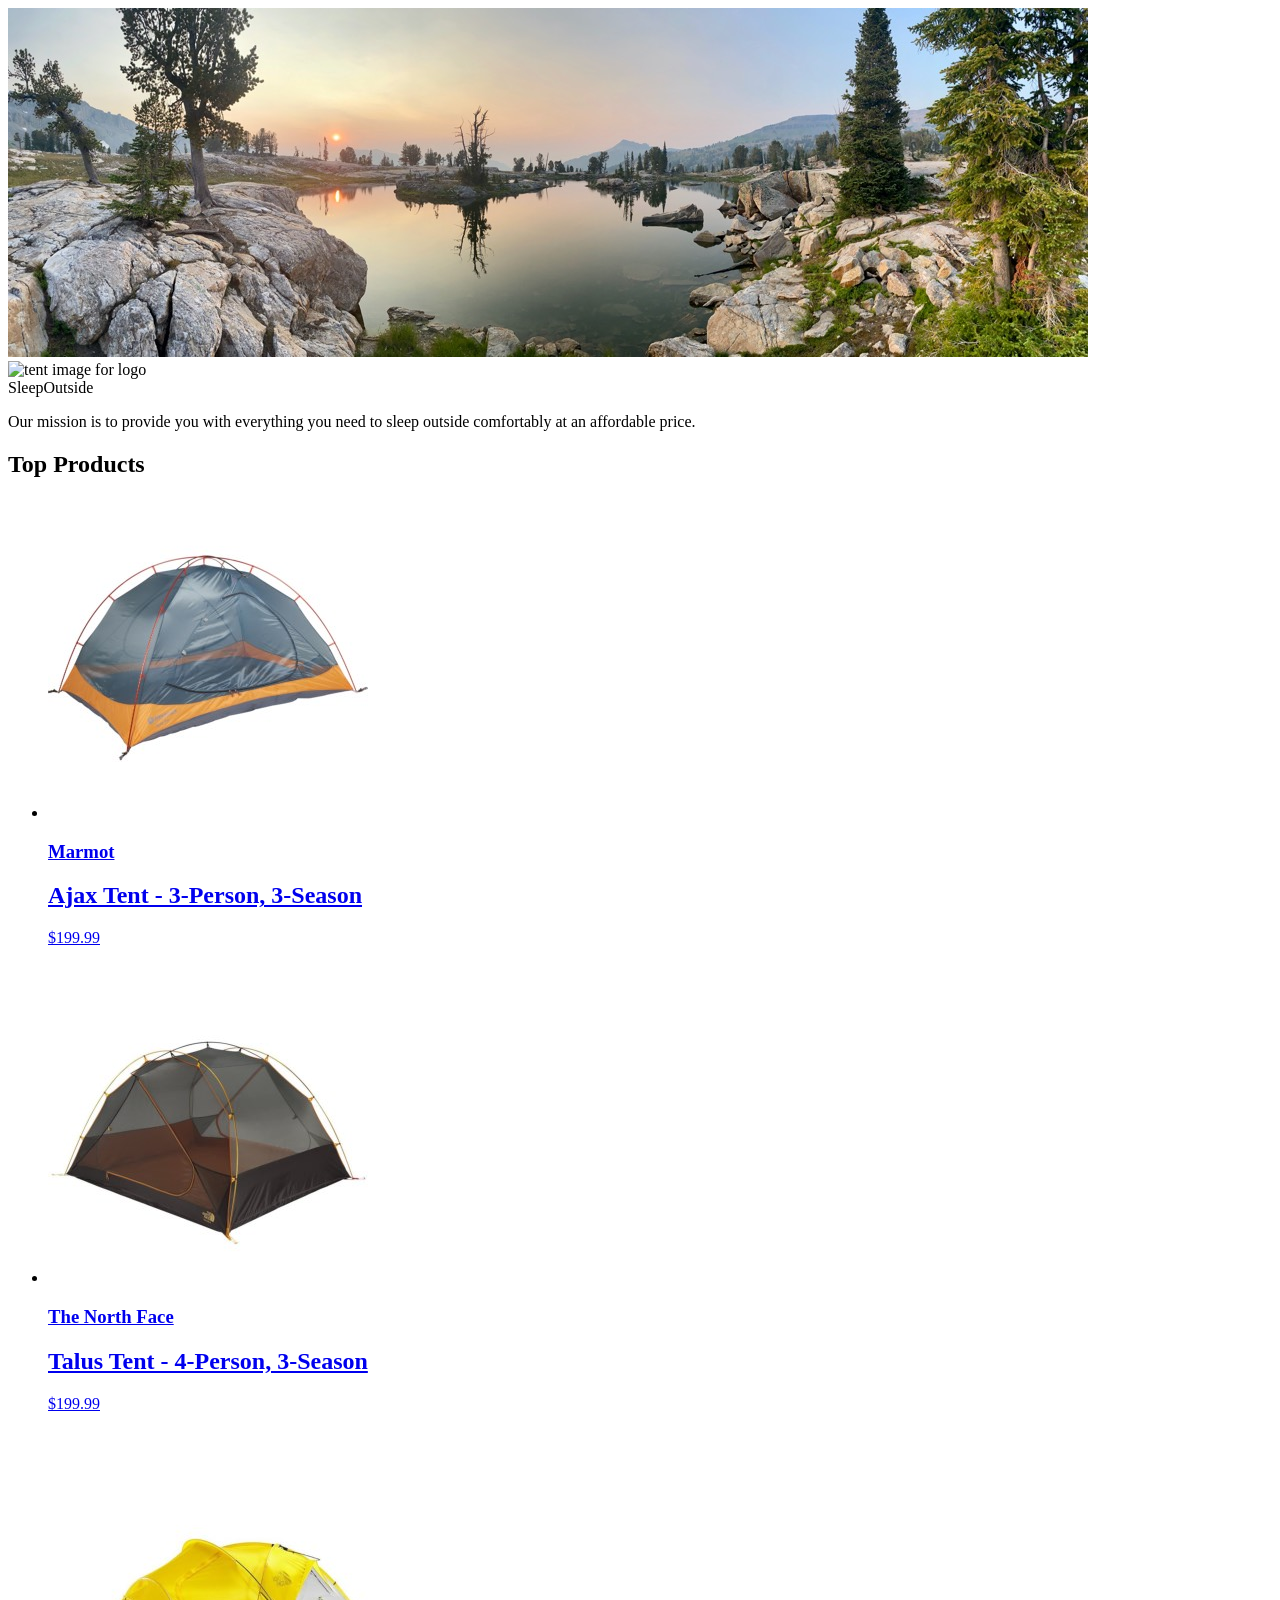
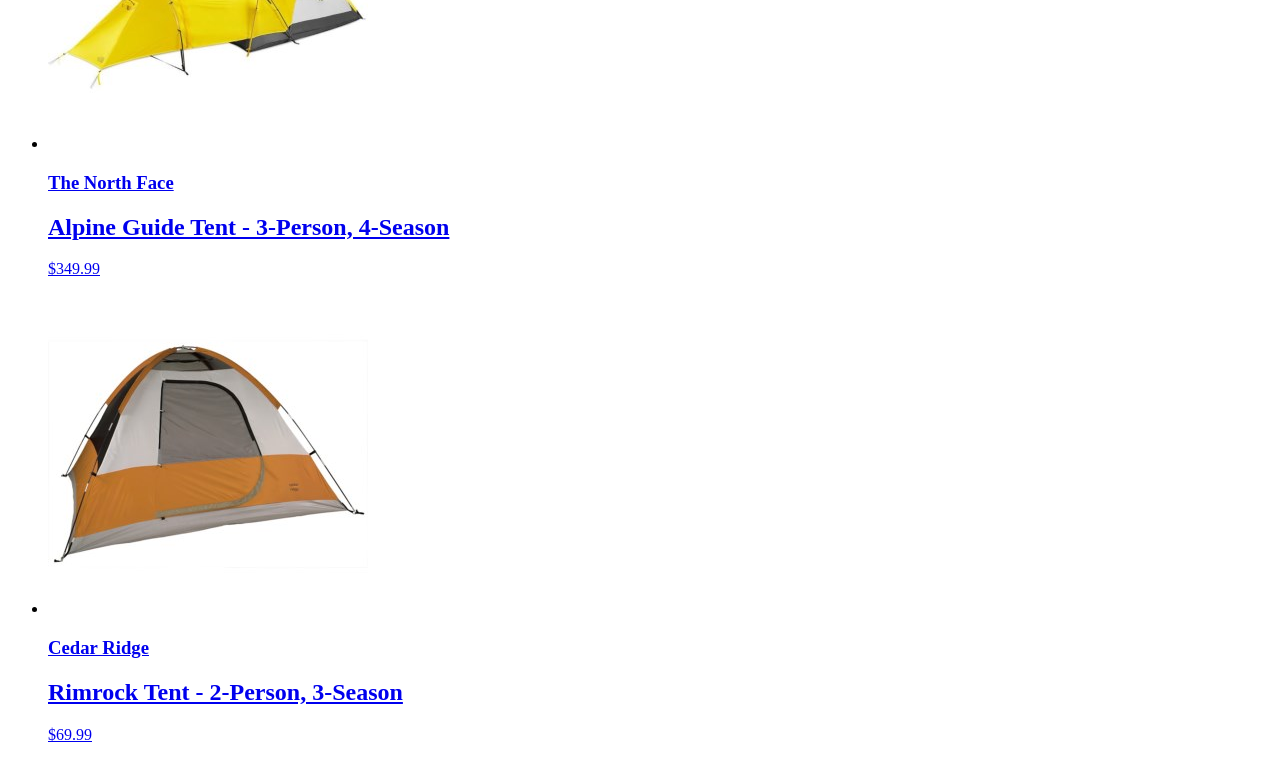
==== commit 70efe258: "fix header" ====
--- a/src/index.html
+++ b/src/index.html
@@ -1,103 +1,84 @@
 <!doctype html>
 <html lang="en">
+  <head>
+    <meta charset="UTF-8" />
+    <meta name="viewport" content="width=device-width, initial-scale=1.0" />
+    <title>Sleep Outside | Home</title>
+    <link rel="stylesheet" href="/css/style.css" />
+  </head>
 
-<head>
-  <meta charset="UTF-8" />
-  <meta name="viewport" content="width=device-width, initial-scale=1.0" />
-  <title>Sleep Outside | Home</title>
-  <link rel="stylesheet" href="/css/style.css" />
-</head>
+  <body>
+    <header id="main-header"></header>
+    <main class="divider">
+      <div class="hero">
+        <img
+          src="/images/banner-sm.jpg"
+          srcset="images/banner-sm.jpg 500w, images/banner.jpg"
+          alt="image of a high mountain lake"
+        />
+        <div class="logo logo--square">
+          <img src="/images/noun_Tent_2517.svg" alt="tent image for logo" />
+          <div>Sleep<span class="highlight">Outside</span></div>
+        </div>
+        <div class="mission">
+          <p>
+            Our mission is to provide you with everything you need to sleep
+            outside comfortably at an affordable price.
+          </p>
+        </div>
+      </div>
 
-<body>
-  <header class="divider">
-    <div class="logo">
-      <img src="/images/noun_Tent_2517.svg" alt="tent image for logo" />
-      <a href="index.html"> Sleep<span class="highlight">Outside</span></a>
-    </div>
-    <div class="cart">
-      <a href="cart/index.html">
-        <svg xmlns="http://www.w3.org/2000/svg" viewBox="0 0 100 100">
-          <path
-            d="M18.9 32.6c1.1 2.4 2.5 3.3 5.4 3.3 1.6 0 3.6-0.3 5.9-0.6 3.2-0.5 6.9-1 11.2-1 2.1 0 4.3 0.1 6.4 0.3 2.1 0.1 4.2 0.3 6.1 0.3 3.2 0 5.2-0.4 5.9-1.2 2.7-2.7 2.8-8.8 2.9-14.6 0.1-6.7 0.2-14.5 4.6-18.7 -0.5 0-1 0-1.6 0 -14.2 0-37.5 0-41.1 0C15.6 6.2 14.9 23.6 18.9 32.6z" />
-          <path
-            d="M90.1 29.7c1-3.3 1.5-7.3 1.5-11.2 0-9-2.7-18.8-8.6-18.8 -0.1 0-0.2 0-0.3 0L77.8-0.1c-0.3 0.2-0.8 0.3-1.1 0.4 0 0 0 0 0 0 -0.2 0-0.3 0-0.4 0 -4.5 0.1-7 1.8-8.4 4.9l8.9-0.1c-1.6 3.6-2.4 8.7-2.4 13.5 0 4.9 0.8 9.9 2.5 13.6l-12.3 0c-0.2 0.4-0.4 0.8-0.6 1.2 -0.2 0.4-0.4 0.7-0.6 1.1 -0.1 0.1-0.1 0.2-0.2 0.3 -0.3 0.4-0.5 0.7-0.9 1.1 0 0 0 0 0 0 0 0-0.1 0.1-0.1 0.1 -0.1 0.1-0.2 0.2-0.4 0.3 -0.2 0.1-0.4 0.3-0.6 0.4 0 0 0 0 0 0 -0.4 0.2-0.9 0.4-1.4 0.6 -1.3 0.4-2.9 0.6-4.9 0.7 -0.5 1.5-1.1 4.1 0 5.5l3.1 3.9 0 0.8c0 2.8-2.3 4.8-2.8 5.2l-3-3.8c0.3-0.2 0.5-0.5 0.7-0.8l-1.8-2.3c-2.2-2.7-1.8-6.3-1.2-8.7 -0.7 0-1.4-0.1-2-0.1 -2.1-0.1-4.3-0.3-6.2-0.3 -4.1 0-7.7 0.5-10.8 1 -1 0.2-2 0.3-3 0.4 -0.5 1.5-1.2 4.4-0.1 5.9l3.1 4 0 0.8c0 2.8-2.3 4.8-2.8 5.2l-3.1-3.8c0.3-0.2 0.6-0.6 0.7-0.9l-1.8-2.4c-2.1-2.8-1.8-6.3-1.2-8.7 -1.6-0.2-2.9-0.8-4-1.7h0c-0.8-0.6-1.4-1.4-2-2.4 -0.1-0.1-0.2-0.3-0.2-0.5 -0.1-0.2-0.2-0.4-0.3-0.6 -0.3-0.6-0.5-1.2-0.7-1.8l-5.6 0c-1-0.3-3.5-4.8-3.5-13.2 0-8.1 3.7-13.1 4.9-13.2L16.4 5.6c0.9-1.9 2-3.7 3.4-5.2L11.2 0.5c-5.4 0-10.1 8.6-10.1 18.4 0 8.9 2.7 18.4 8.6 18.4h2.4c-1.8 10.7-6.6 43 0.4 56.5 0.7 1.4 4.3 3.4 12.2 4.6 20.2 3.1 49.8-0.5 54.6-5.3 0.7-0.7 1.3-1.7 1.8-2.9 2-0.3 8.2-1.7 12.4-8.4C100.1 71.5 98.9 53.9 90.1 29.7zM35.6 87.1c-2.6 2-10.5 2.1-12.1 2.1 0 0 0 0 0 0 -3.9 0-9-0.4-10.8-2.3 -2.6-2.7-1.5-13-0.6-19.1 -0.1-1.9 0-5.8 2.2-7.2 1.9-1.2 8.7-1.3 11.6-1.3 6.4 0 7.4 0.6 7.8 0.9 3 1.8 3.1 5.6 2.6 7.8C37.7 75.5 38.6 84.8 35.6 87.1zM70.1 87.5c-2.6 2-10.5 2.1-12.1 2.1 0 0 0 0 0 0 -3.9 0-9-0.4-10.8-2.3 -2.6-2.7-1.5-13-0.6-19.1 -0.1-1.9 0-5.8 2.2-7.2 1.9-1.2 8.7-1.3 11.6-1.3 6.4 0 7.4 0.6 7.8 0.9 3 1.8 3.1 5.6 2.6 7.8C72.2 76 73.1 85.3 70.1 87.5zM85.9 12.3c-0.6-1.3-1.3-2.2-1.9-2.5 -0.5-0.3-1-0.3-1.4 0 -1.7 1.1-3.2 12.2-0.6 17.9 0.4 0.9 0.9 1.1 1.3 1.1 0.1 0 0.2 0 0.3 0 1.8-0.5 2.1-6.2 1.7-8.6l-1.6 0.2c0.3 2.2 0 5.1-0.4 6.3 -2.1-5.3-0.8-14.1 0.1-15.5 0.8 0.6 2.2 3.5 3.1 8 -0.1 7.9-2.4 12.3-3.4 12.8 -1-0.5-3.4-5.2-3.4-13.5 0-8.3 2.4-13 3.4-13.5C83.7 5.4 85.1 7.9 85.9 12.3zM87.3 77.7c-1.4 2.3-3.1 3.6-4.6 4.3 1.2-12.2-1-31-3.5-44.7h3.3c0.1 0 0.3 0 0.4 0 0.6 0 1.2-0.1 1.8-0.4C92.8 60.7 90.7 72.2 87.3 77.7z" />
-          <path
-            d="M24.7 71v5h-5.2v-5.4c-1.4-0.3-2.7-0.6-3.7-0.9 -0.9 6.8-1.1 13.3-0.3 14.5 0.4 0.3 2.9 1.1 8 1.1h0c5 0 8.8-0.7 9.7-1.3 0.8-1.3 0.6-7.7-0.4-14.4C30.7 70.1 27.5 70.8 24.7 71z" />
-          <path
-            d="M58.8 68.9c2.9-0.1 6.4-0.9 8.3-1.4 0.1-0.8 0.3-2.8-0.7-3.5 -0.5-0.2-2.5-0.4-5.9-0.4 -4.9 0-8.6 0.4-9.5 0.7 -0.3 0.5-0.5 1.9-0.5 3.3C52.5 68.1 56 69 58.8 68.9z" />
-          <path
-            d="M24.3 68.4c2.9-0.1 6.4-0.9 8.3-1.4 0.1-0.8 0.3-2.8-0.7-3.5 -0.5-0.2-2.5-0.4-5.9-0.4 -4.9 0-8.6 0.4-9.5 0.7 -0.3 0.5-0.5 1.9-0.5 3.3C18 67.7 21.5 68.6 24.3 68.4z" />
-          <path
-            d="M60.1 71.4v3.3h-5.2v-3.4c-1.7-0.3-3.3-0.7-4.6-1 -0.9 6.8-1.1 13.3-0.3 14.5 0.4 0.3 2.9 1.1 8 1.1h0c5 0 8.8-0.7 9.7-1.3 0.8-1.3 0.6-7.7-0.4-14.4C65.5 70.5 62.7 71.1 60.1 71.4z" />
+      <section class="products">
+        <h2>Top Products</h2>
+        <ul class="product-list">
+          <li class="product-card">
+            <a href="product_pages/marmot-ajax-3.html">
+              <img
+                src="images/tents/marmot-ajax-tent-3-person-3-season-in-pale-pumpkin-terracotta~p~880rr_01~320.jpg"
+                alt="Marmot Ajax tent"
+              />
+              <h3 class="card__brand">Marmot</h3>
+              <h2 class="card__name">Ajax Tent - 3-Person, 3-Season</h2>
+              <p class="product-card__price">$199.99</p>
+            </a>
+          </li>
+          <li class="product-card">
+            <a href="product_pages/northface-talus-4.html">
+              <img
+                src="images/tents/the-north-face-talus-tent-4-person-3-season-in-golden-oak-saffron-yellow~p~985rf_01~320.jpg"
+                alt="Talus Tent - 4-Person, 3-Season"
+              />
+              <h3 class="card__brand">The North Face</h3>
+              <h2 class="card__name">Talus Tent - 4-Person, 3-Season</h2>
+              <p class="product-card__price">$199.99</p>
+            </a>
+          </li>
 
-          <!-- <text x="0" y="115" fill="#000000" font-size="5px" font-weight="bold" font-family="'Helvetica Neue', Helvetica, Arial-Unicode, Arial, Sans-serif">Created by Natalia Woodroffe</text>
-            <text x="0" y="120" fill="#000000" font-size="5px" font-weight="bold" font-family="'Helvetica Neue', Helvetica, Arial-Unicode, Arial, Sans-serif">from the Noun Project</text> -->
-        </svg>
-      </a>
-    </div>
-  </header>
-  <main class="divider">
-    <div class="hero">
-      <img src="/images/banner-sm.jpg" srcset="images/banner-sm.jpg 500w, images/banner.jpg"
-        alt="image of a high mountain lake" />
-      <div class="logo logo--square">
-        <img src="/images/noun_Tent_2517.svg" alt="tent image for logo" />
-        <div>Sleep<span class="highlight">Outside</span></div>
-      </div>
-      <div class="mission">
-        <p>
-          Our mission is to provide you with everything you need to sleep
-          outside comfortably at an affordable price.
-        </p>
-      </div>
-    </div>
-
-    <section class="products">
-      <h2>Top Products</h2>
-      <ul class="product-list">
-        <li class="product-card">
-          <a href="product_pages/marmot-ajax-3.html">
-            <img src="images/tents/marmot-ajax-tent-3-person-3-season-in-pale-pumpkin-terracotta~p~880rr_01~320.jpg"
-              alt="Marmot Ajax tent" />
-            <h3 class="card__brand">Marmot</h3>
-            <h2 class="card__name">Ajax Tent - 3-Person, 3-Season</h2>
-            <p class="product-card__price">$199.99</p>
-          </a>
-        </li>
-        <li class="product-card">
-          <a href="product_pages/northface-talus-4.html">
-            <img
-              src="images/tents/the-north-face-talus-tent-4-person-3-season-in-golden-oak-saffron-yellow~p~985rf_01~320.jpg"
-              alt="Talus Tent - 4-Person, 3-Season" />
-            <h3 class="card__brand">The North Face</h3>
-            <h2 class="card__name">Talus Tent - 4-Person, 3-Season</h2>
-            <p class="product-card__price">$199.99</p>
-          </a>
-        </li>
-
-        <li class="product-card">
-          <a href="product_pages/northface-alpine-3.html">
-            <img
-              src="images/tents/the-north-face-alpine-guide-tent-3-person-4-season-in-canary-yellow-high-rise-grey~p~985pr_01~320.jpg"
-              alt="Alpine Guide Tent - 3-Person, 4-Season" />
-            <h3 class="card__brand">The North Face</h3>
-            <h2 class="card__name">Alpine Guide Tent - 3-Person, 4-Season</h2>
-            <p class="product-card__price">$349.99</p>
-          </a>
-        </li>
-        <li class="product-card">
-          <a href="product_pages/cedar-ridge-rimrock-2.html">
-            <img src="images/tents/cedar-ridge-rimrock-tent-2-person-3-season-in-rust-clay~p~344yj_01~320.jpg"
-              alt="Rimrock Tent - 2-Person, 3-Season" />
-            <h3 class="card__brand">Cedar Ridge</h3>
-            <h2 class="card__name">Rimrock Tent - 2-Person, 3-Season</h2>
-            <p class="product-card__price">$69.99</p>
-          </a>
-        </li>
-      </ul>
-    </section>
-  </main>
-  <footer id="main-footer"></footer>
-</body>
-
-</html>+          <li class="product-card">
+            <a href="product_pages/northface-alpine-3.html">
+              <img
+                src="images/tents/the-north-face-alpine-guide-tent-3-person-4-season-in-canary-yellow-high-rise-grey~p~985pr_01~320.jpg"
+                alt="Alpine Guide Tent - 3-Person, 4-Season"
+              />
+              <h3 class="card__brand">The North Face</h3>
+              <h2 class="card__name">Alpine Guide Tent - 3-Person, 4-Season</h2>
+              <p class="product-card__price">$349.99</p>
+            </a>
+          </li>
+          <li class="product-card">
+            <a href="product_pages/cedar-ridge-rimrock-2.html">
+              <img
+                src="images/tents/cedar-ridge-rimrock-tent-2-person-3-season-in-rust-clay~p~344yj_01~320.jpg"
+                alt="Rimrock Tent - 2-Person, 3-Season"
+              />
+              <h3 class="card__brand">Cedar Ridge</h3>
+              <h2 class="card__name">Rimrock Tent - 2-Person, 3-Season</h2>
+              <p class="product-card__price">$69.99</p>
+            </a>
+          </li>
+        </ul>
+      </section>
+    </main>
+    <footer id="main-footer"></footer>
+  </body>
+</html>
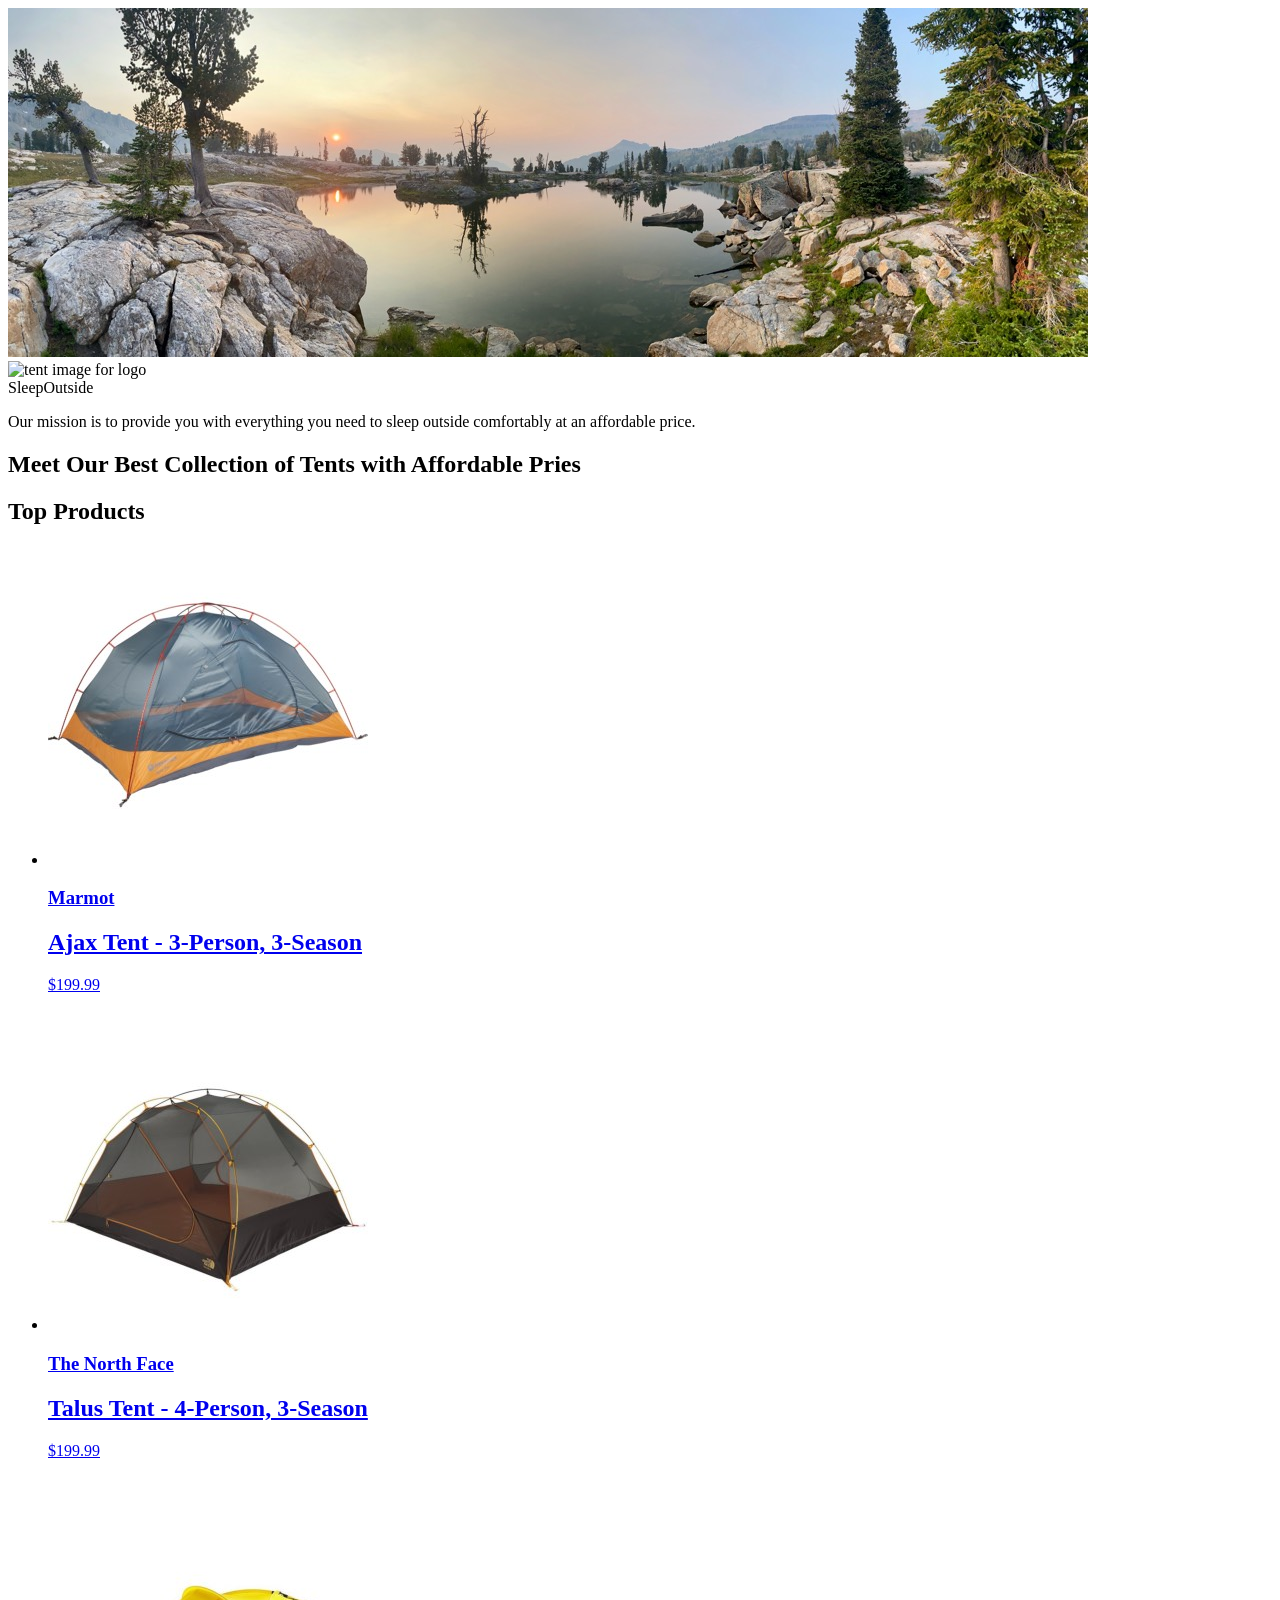
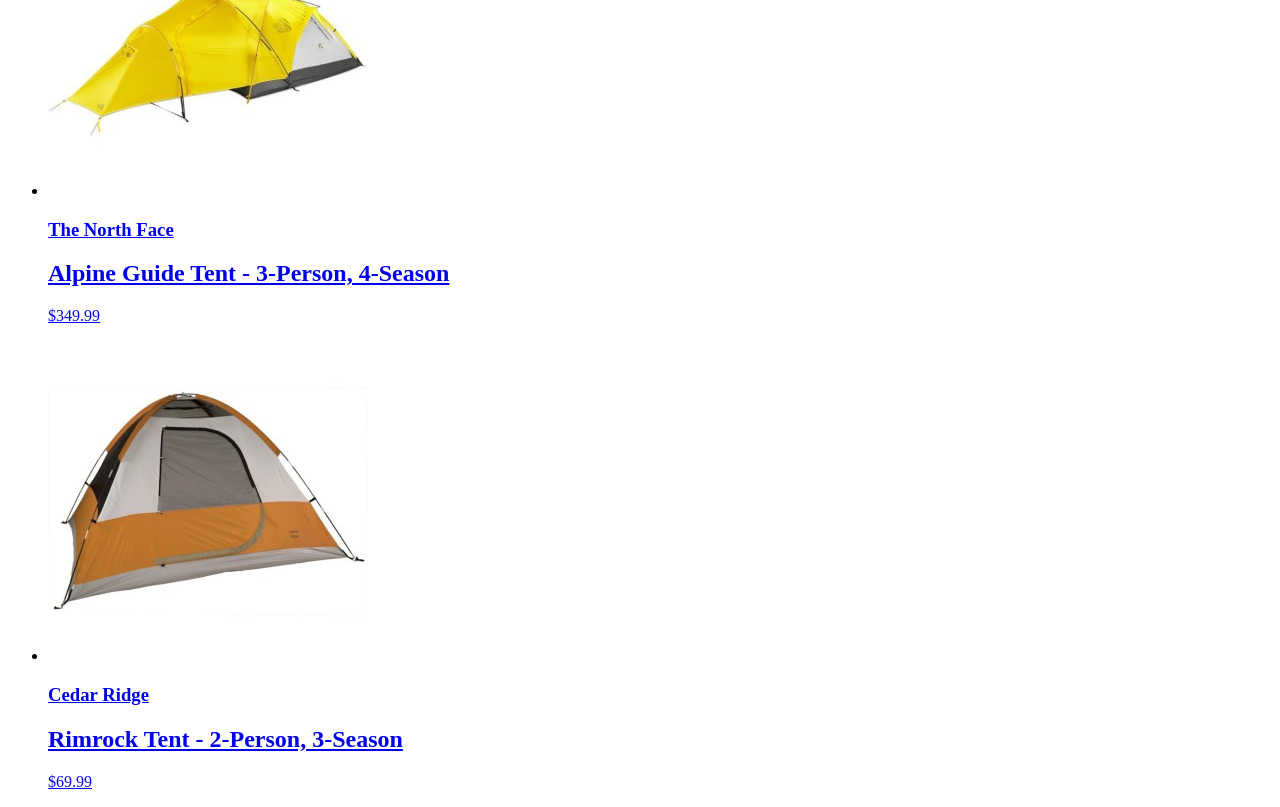
==== commit 3bbb4c4c: "h1 introductio test" ====
--- a/src/index.html
+++ b/src/index.html
@@ -8,7 +8,7 @@
   </head>
 
   <body>
-    <header id="main-header"></header>
+    <header class="divider" id="main-header"></header>
     <main class="divider">
       <div class="hero">
         <img
@@ -29,6 +29,7 @@
       </div>
 
       <section class="products">
+        <h1>Meet Our Best Collection of Tents with Affordable Pries</h1>
         <h2>Top Products</h2>
         <ul class="product-list">
           <li class="product-card">
